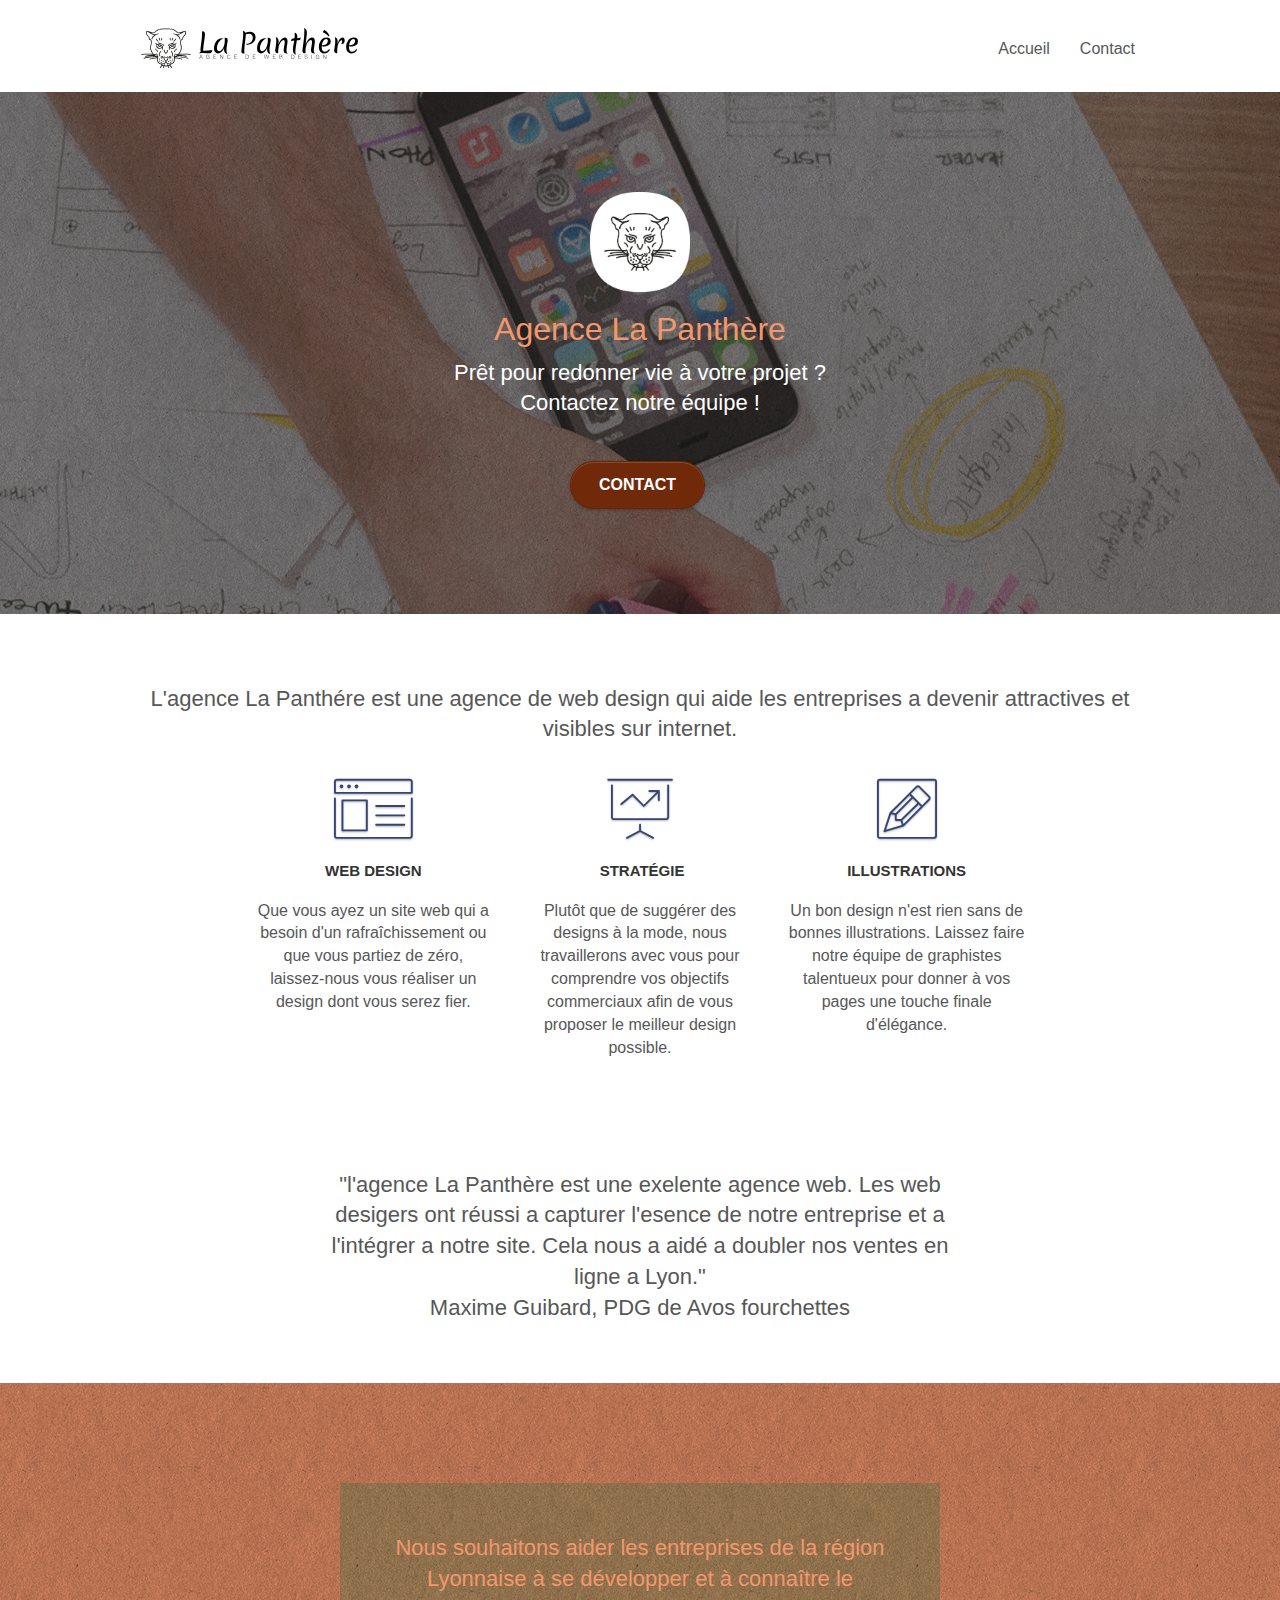
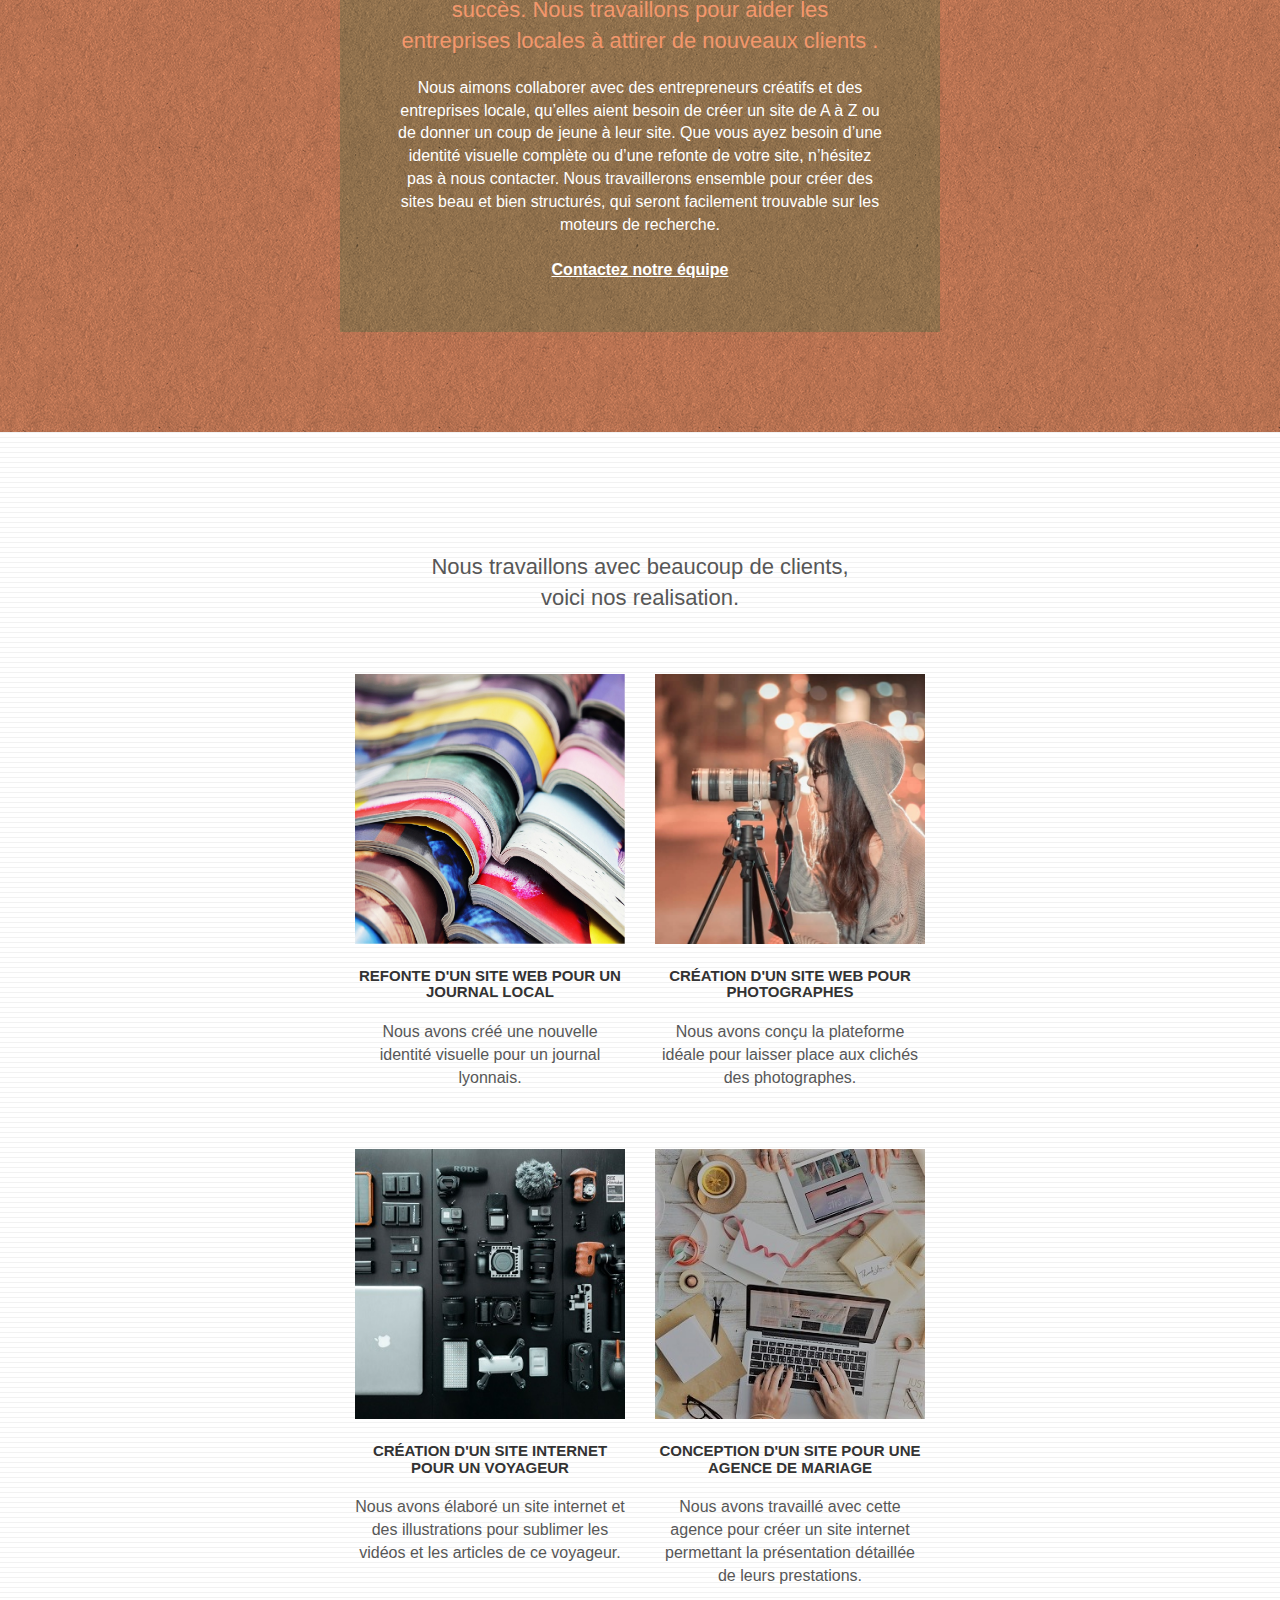
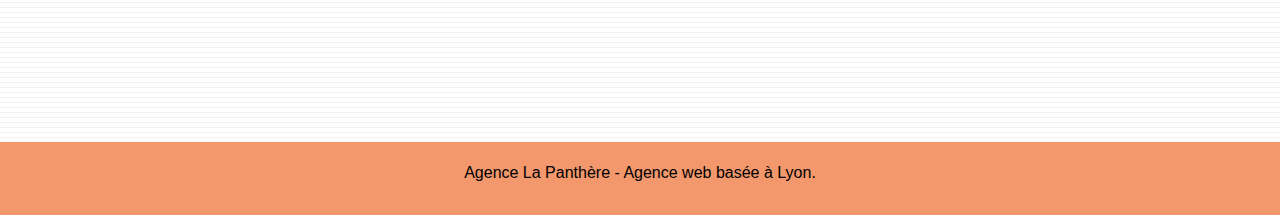
==== index.html @ 9b40a35c "correction d'erreur" ====
<!doctype html>
<html lang="fr">
<head>
    <meta charset="utf-8">

	<!--  balises meta -->

	<title>La Panthère | Agence de web design </title>
    <meta name="description" content="l'agence La Panthère est une grande agence de web design basée à Lyon.">
    <meta name="keywords" content="agence web, web design, entreprise web design, stratégie web, agence web design, agence web design lyon, entreprise web design Lyon, design logo, meilleure agence web agence a lyon, Création d'un site web">
	<meta name="robots" content="index,follow">

	<meta name="viewport" content="width=device-width, initial-scale=1.0, viewport-fit=cover">
    <link rel="shortcut icon" type="image/png" href="favicon.jpg">
    
	<link rel="stylesheet" type="text/css" href="./css/bootstrap.css">
	<link rel="stylesheet" type="text/css" href="style.css">
	<link rel="stylesheet" type="text/css" href="./css/font-awesome.css">
	<link rel="stylesheet" type="text/css" href="./css/et-line.css">
	
    
	<script src="./js/jquery-2.1.0.js"></script>
	<script src="./js/bootstrap.js"></script>
	<script src="./js/blocs.js"></script>
	<script src="./js/jquery.touchSwipe.js" defer></script>
	<script src="./js/gmaps.js"></script>

    <!-- Analytics -->

    
	
 
	<!-- Analytics END -->
    
</head>
<body>
<!-- Principal conteneur -->
<div class="page-container">

<header>
		<!-- bloc-0 -->
		<div class="bloc bgc-white l-bloc " id="bloc-0">
			<div class="container bloc-sm">
		
				<nav class="navbar row">
					<div class="navbar-header">
						
						<a class="navbar-brand" href="index.html"><img src="img/agence-la-panthere-monochrome.svg" alt="logo de l'agence" height="40" /></a>
						
						<button id="nav-toggle" type="button" class="ui-navbar-toggle navbar-toggle" data-toggle="collapse" data-target=".navbar-1">
							<span class="sr-only">Toggle navigation</span><span class="icon-bar"></span><span class="icon-bar"></span><span class="icon-bar"></span>
						</button>
					</div>
					<div class="collapse navbar-collapse navbar-1 special-dropdown-nav">
						<ul class="site-navigation nav navbar-nav">
							<li>
								<a href="index.html">Accueil</a>
							</li>
							<li>
								<a href="page2.html">Contact</a>
							</li>
						</ul>
					</div>
				</nav>
			</div>
		</div>
		<!-- bloc-0 END -->
</header>
<main>
	<!-- bloc-1-presentation -->
	<div class="bloc bgc-dark-slate-blue bg-banniere d-bloc bloc-bg-texture texture-paper b-parallax" id="bloc-1-hero">
		<div class="container bloc-lg">
			<div class="row tight-width-whitespace">
				<div class="col-sm-12">
					<img src="img/logo.png" class="center-block image-resize-mode" width="100" alt="Agence La Panthère, agence web paris, création logo paris" />
					<h1 class="text-center hero-bloc-text tc-white ">
						Agence La Panthère
					</h1>
					<h2 class="mg-md text-center white ">
						Prêt pour redonner vie à votre projet ?<br>Contactez notre équipe !
					</h2>
					<div class="text-center">
						<a href="page2.html" class="btn btn-lg btn-clean btn-rd cta-hero btn-atomic-tangerine" id="cta-hero">Contact</a>
					</div>
				</div>
			</div>
		</div>
	</div>
	<!-- bloc-1-presentation END -->
	
	
	<!-- bloc-2-services -->
	<div class="bloc bgc-white l-bloc" id="bloc-2-services">
		<div class="container bloc-md">
			<div class="row">
				<div class="col-sm-12 text-center">
					<h2>L'agence La Panthére est une agence de web design qui aide les entreprises a devenir attractives et visibles sur internet.</h2>
				</div>
			</div>
			<div class="row voffset-lg med-width-whitespace">
				<div class="col-sm-4">
					<div class="text-center">
						<span class="et-icon-browser sm-shadow icon-dark-slate-blue icons icon-lg"></span>
					</div>
					<h3 class="mg-md text-center">
						Web design
					</h3>
					<p class="text-center ">
						Que vous ayez un site web qui a besoin d'un rafraîchissement ou que vous partiez de zéro, laissez-nous vous réaliser un design dont vous serez fier.
					</p>
				</div>
				<div class="col-sm-4">
					<div class="text-center">
						<span class="et-icon-presentation sm-shadow icon-dark-slate-blue icons icon-lg"></span>
					</div>
					<h3 class="mg-md text-center">
						&nbsp;Stratégie
					</h3>
					<p class="text-center ">
						Plutôt que de suggérer des designs à la mode, nous travaillerons avec vous pour comprendre vos objectifs commerciaux afin de vous proposer le meilleur design possible.<br>
					</p>
				</div>
				<div class="col-sm-4">
					<div class="text-center">
						<span class="et-icon-edit sm-shadow icon-dark-slate-blue icons icon-lg"></span>
					</div>
					<h3 class="mg-md text-center">
						Illustrations
					</h3>
					<p class="text-center ">
						Un bon design n'est rien sans de bonnes illustrations. Laissez faire notre équipe de graphistes talentueux pour donner à vos pages une touche finale d'élégance.
					</p>
				</div>
			</div>
			<div class="row voffset-lg voffset">
				<div class="col-xs-12 col-md-8 col-md-offset-2 text-center">
					<h2>"l'agence La Panthère est une exelente agence web. Les web desigers ont réussi a capturer l'esence de notre entreprise et a l'intégrer a notre site. Cela nous a aidé a doubler nos ventes en ligne a Lyon."</br> Maxime Guibard, PDG de Avos fourchettes</h2>
	
				</div>
			</div>
		</div>
	</div>
	<!-- bloc-2-services END -->
	
	<!-- bloc-3-what-i-do -->
	<div class="bloc tc-white bgc-atomic-tangerine bg-presentation d-bloc bloc-bg-texture texture-paper b-parallax" id="bloc-3-what-i-do">
		<div class="container bloc-lg">
			<div class="row tight-width-whitespace black-background">
				<div class="col-sm-12">
					<h2 class="mg-md text-center tc-white">
						Nous souhaitons aider les entreprises de la région Lyonnaise à se développer et à connaître le succès. Nous travaillons pour aider les entreprises locales à attirer de nouveaux clients .<br>
					</h2>
					<p class="text-center white">
						Nous aimons collaborer avec des entrepreneurs créatifs et des entreprises locale, qu’elles aient besoin de créer un site de A à Z ou de donner un coup de jeune à leur site. Que vous ayez besoin d’une identité visuelle complète ou d’une refonte de votre site, n’hésitez pas à nous contacter. Nous travaillerons ensemble pour créer des sites beau et bien structurés, qui seront facilement trouvable sur les moteurs de recherche. <br><br><a class="ltc-white bold-link" href="page2.html">Contactez notre équipe</a><br>
					</p>
				</div>
			</div>
		</div>
	</div>
	<!-- bloc-3-what-i-do END -->
	
	<!-- bloc-4-portfolio -->
	<div class="bloc bgc-white bg-lines-h2-bg bg-repeat l-bloc" id="bloc-4-portfolio">
		<div class="container bloc-lg">
			<div class="row">
				<div class="col-sm-12 text-center">
					<h2>Nous travaillons avec beaucoup de clients,</br>voici nos realisation.</h2>
				</div>
			</div>
			<div class="row tight-width-whitespace portfolio-row">
				<div class="col-sm-6">
					<a href="#" data-lightbox="img/1.jpg" data-gallery-id="gallery-1" data-caption="Refonte d'un site web pour un journal local" data-frame="snapshot-lb">
						<img src="img/1.jpg" alt="des livres ou des magasines poser les uns sur les autres" class="img-responsive portfolio-thumb" /></a>
					<h3 class="mg-md text-center">
						Refonte d'un site web pour un journal local
					</h3>
					<p class="text-center">
						Nous avons créé une nouvelle identité visuelle pour un journal lyonnais.
					</p>
				</div>
				<div class="col-sm-6">
					<a href="#" data-lightbox="img/2.jpg" data-gallery-id="gallery-1" data-caption="Création d'un site web pour photographes" data-frame="snapshot-lb">
						<img src="img/2.jpg" class="img-responsive portfolio-thumb" alt="une photographe regarde dans son appareil photo" /></a>
					<h3 class="mg-md text-center">
						Création d'un site web pour photographes
					</h3>
					<p class="text-center">
						Nous avons conçu la plateforme idéale pour laisser place aux clichés des photographes.
					</p>
				</div>
			</div>
			<div class="row tight-width-whitespace portfolio-row">
				<div class="col-sm-6">
					<a href="#" data-lightbox="img/3.bmp" data-gallery-id="gallery-1" data-caption="Création d'un site internet pour un voyageur" data-frame="snapshot-lb">
						<img src="img/3.bmp" class="img-responsive portfolio-thumb" alt="du matériel professionnel bien disposer, un mac, un appareil photo, un micro, une baterie, ect..."/></a>
					<h3 class="mg-md text-center">
						Création d'un site internet pour un voyageur
					</h3>
					<p class="text-center">
						Nous avons élaboré un site internet et des illustrations pour sublimer les vidéos et les articles de ce voyageur.
					</p>
				</div>
				<div class="col-sm-6">
					<a href="#" data-lightbox="img/4.bmp" data-gallery-id="gallery-1" data-caption="Conception d'un site pour une agence de mariage" data-frame="snapshot-lb">
						<img src="img/4.bmp" class="img-responsive portfolio-thumb" alt="un bureau en desordre avec un mac ouvert" /></a>
					<h3 class="mg-md text-center">
						Conception d'un site pour une agence de mariage
					</h3>
					<p class="text-center">
						Nous avons travaillé avec cette agence pour créer un site internet permettant la présentation détaillée de leurs prestations.
					</p>
				</div>
			</div>
		</div>
	</div>
	<!-- bloc-4-portfolio END -->
</main>
<footer>
		<!-- Footer - bloc-8 -->
		<div class="bloc bgc-atomic-tangerine d-bloc" id="bloc-8">
			<div class="container bloc-sm">
				<div class="row">
					<div class="col-sm-12">
						<p class="text-center black">
							Agence La Panthère - Agence web basée à Lyon.<br>
						</p>						
					</div>
				</div>
			</div>
		</div>
		<!-- Footer - bloc-8 END -->
</footer>

</div>
<!-- Principal conteneur END -->
</body>
</html>
---- style.css ----
*{
    box-sizing: border-box;

}

body {
    margin: 0;
    padding: 0;
    background: #FFF;
    overflow-x: hidden;
    -webkit-font-smoothing: antialiased;
    -moz-osx-font-smoothing: grayscale;
}

img.img-responsive.portfolio-thumb {
    width: 100%;
}

a,
button {
    transition: all .3s ease-in-out;
    outline: none!important;
}

a:hover {
    text-decoration: none;
    cursor: pointer;
}

.black{
    color: #000000!important;
}

#page-loading-blocs-notifaction {
    position: fixed;
    top: 0;
    bottom: 0;
    width: 100%;
    z-index: 100000;
    background: #FFFFFF url("img/pageload-spinner.gif") no-repeat center center;
}

.bloc {
    width: 100%;
    clear: both;
    background: 50% 50% no-repeat;
    padding: 0 50px;
    -webkit-background-size: cover;
    -moz-background-size: cover;
    -o-background-size: cover;
    background-size: cover;
    position: relative;
}

.bloc .container {
    padding-left: 0;
    padding-right: 0;
}

.bloc-lg {
    padding: 100px 50px;
}

.bloc-md {
    padding: 50px;
}

.bloc-sm {
    padding: 20px 50px;
}

.bg-center,
.bg-l-edge,
.bg-r-edge,
.bg-t-edge,
.bg-b-edge,
.bg-tl-edge,
.bg-bl-edge,
.bg-tr-edge,
.bg-br-edge,
.bg-repeat {
    -webkit-background-size: auto!important;
    -moz-background-size: auto!important;
    -o-background-size: auto!important;
    background-size: auto!important;
}

.bg-repeat {
    background: repeat;
}

.bg-t-edge {
    background: top no-repeat;
}

.bloc-bg-texture::before {
    content: "";
    background-size: 2px 2px;
    position: absolute;
    top: 0;
    bottom: 0;
    left: 0;
    right: 0;
}

.texture-paper::before {
    background: url("img/texture-paper.png");
    background-size: 280px 280px;
}

.b-parallax {
    background-attachment: fixed;
}

.d-bloc {
    color: rgba(255, 255, 255, .7);
}

.d-bloc button:hover {
    color: rgba(255, 255, 255, .9);
}

.d-bloc .icon-round,
.d-bloc .icon-square,
.d-bloc .icon-rounded,
.d-bloc .icon-semi-rounded-a,
.d-bloc .icon-semi-rounded-b {
    border-color: rgba(255, 255, 255, .9);
}

.d-bloc .divider-h span {
    border-color: rgba(255, 255, 255, .2);
}

.d-bloc .a-btn,
.d-bloc .navbar a,
.d-bloc .navbar-brand,
.d-bloc a .icon-sm,
.d-bloc a .icon-md,
.d-bloc a .icon-lg,
.d-bloc a .icon-xl,
.d-bloc h1 a,
.d-bloc h2 a,
.d-bloc h3 a,
.d-bloc h4 a,
.d-bloc h5 a,
.d-bloc h6 a,
.d-bloc p a {
    color: rgba(255, 255, 255, .6);
}

.d-bloc .a-btn:hover,
.d-bloc .navbar a:hover,
.d-bloc .navbar-brand:hover,
.d-bloc a:hover .icon-sm,
.d-bloc a:hover .icon-md,
.d-bloc a:hover .icon-lg,
.d-bloc a:hover .icon-xl,
.d-bloc h1 a:hover,
.d-bloc h2 a:hover,
.d-bloc h3 a:hover,
.d-bloc h4 a:hover,
.d-bloc h5 a:hover,
.d-bloc h6 a:hover,
.d-bloc p a:hover {
    color: rgba(255, 255, 255, 1);
}

.d-bloc .navbar-toggle .icon-bar {
    background: rgba(255, 255, 255, 1);
}

.d-bloc .btn-wire,
.d-bloc .btn-wire:hover {
    color: rgba(255, 255, 255, 1);
    border-color: rgba(255, 255, 255, 1);
}

.d-bloc .panel {
    color: rgba(0, 0, 0, .5);
}

.d-bloc .panel button:hover {
    color: rgba(0, 0, 0, .7);
}

.d-bloc .panel icon {
    border-color: rgba(0, 0, 0, .7);
}

.d-bloc .panel .divider-h span {
    border-color: rgba(0, 0, 0, .1);
}

.d-bloc .panel .a-btn {
    color: rgba(0, 0, 0, .6);
}

.d-bloc .panel .a-btn:hover {
    color: rgba(0, 0, 0, 1);
}

.d-bloc .panel .btn-wire,
.d-bloc .panel .btn-wire:hover {
    color: rgba(0, 0, 0, .7);
    border-color: rgba(0, 0, 0, .3);
}

.d-bloc .panel,
.l-bloc {
    color: rgba(0, 0, 0, .5);
}

.d-bloc .panel button:hover,
.l-bloc button:hover {
    color: rgba(0, 0, 0, .7);
}

.l-bloc .icon-round,
.l-bloc .icon-square,
.l-bloc .icon-rounded,
.l-bloc .icon-semi-rounded-a,
.l-bloc .icon-semi-rounded-b {
    border-color: rgba(0, 0, 0, .7);
}

.d-bloc .panel .divider-h span,
.l-bloc .divider-h span {
    border-color: rgba(0, 0, 0, .1);
}

.d-bloc .panel .a-btn,
.l-bloc .a-btn,
.l-bloc .navbar a,
.l-bloc .navbar-brand,
.l-bloc a .icon-sm,
.l-bloc a .icon-md,
.l-bloc a .icon-lg,
.l-bloc a .icon-xl,
.l-bloc h1 a,
.l-bloc h2 a,
.l-bloc h3 a,
.l-bloc h4 a,
.l-bloc h5 a,
.l-bloc h6 a,
.l-bloc p a {
    color: rgba(0, 0, 0, .6);
}

.d-bloc .panel .a-btn:hover,
.l-bloc .a-btn:hover,
.l-bloc .navbar a:hover,
.l-bloc .navbar-brand:hover,
.l-bloc a:hover .icon-sm,
.l-bloc a:hover .icon-md,
.l-bloc a:hover .icon-lg,
.l-bloc a:hover .icon-xl,
.l-bloc h1 a:hover,
.l-bloc h2 a:hover,
.l-bloc h3 a:hover,
.l-bloc h4 a:hover,
.l-bloc h5 a:hover,
.l-bloc h6 a:hover,
.l-bloc p a:hover {
    color: rgba(0, 0, 0, 1);
}

.l-bloc .navbar-toggle .icon-bar {
    color: rgba(0, 0, 0, .6);
}

.d-bloc .panel .btn-wire,
.d-bloc .panel .btn-wire:hover,
.l-bloc .btn-wire,
.l-bloc .btn-wire:hover {
    color: rgba(0, 0, 0, .7);
    border-color: rgba(0, 0, 0, .3);
}

.voffset {
    margin-top: 30px;
}

.voffset-lg {
    margin-top: 80px;
}

.row-no-gutters {
    margin-right: 0;
    margin-left: 0;
}

.row.row-no-gutters > [class^="col-"],
.row.row-no-gutters > [class*=" col-"] {
    padding-right: 0;
    padding-left: 0;
}

#bloc-1-hero h1 {
    font-size: 32px;
}

.navbar {
    margin-bottom: 0;
    z-index: 1;
}

.navbar-brand {
    height: auto;
    padding: 3px 15px;
    font-size: 25px;
    font-weight: normal;
    font-weight: 600;
    line-height: 44px;
}

.navbar-brand img {
    max-height: 200px;
    margin: 0 5px 0 0;
    display: inline;
}

.navbar-brand img[src$=svg] {
    min-width: 100px;
}

.nav-center .navbar-brand img {
    margin: 0;
}

.navbar .nav {
    padding-top: 2px;
    margin-right: -16px;
    float: right;
    z-index: 1;
}

.nav > li {
    float: left;
    margin-top: 4px;
    font-size: 16px;
}

.navbar-nav .open .dropdown-menu > li > a {
    text-align: inherit;
}

.nav > li a:hover,
.nav > li a:focus {
    background: transparent;
}

.navbar-toggle {
    margin: 10px 10px 0 0;
    border: 0px;
}

.navbar-toggle:hover {
    background: transparent!important;
}

.navbar-toggle .icon-bar {
    background-color: rgba(0, 0, 0, .5);
    width: 26px;
}

.nav-invert .navbar .nav {
    float: left;
}

.nav-invert .navbar-header,
.nav-invert .navbar-brand {
    float: right;
    position: relative;
    z-index: 2;
}

@media (min-width: 768px) {
    .site-navigation {
        position: absolute;
        top: 50%;
        right: 20px;
        transform: translate(0, -50%);
        -webkit-transform: translateY(-50%);
    }
    .nav > li .dropdown-menu a,
    .nav > li .dropdown-menu a:hover {
        color: #484848;
    }
    .nav-invert .site-navigation {
        left: 0;
        right: 0;
    }
    .nav-center {
        text-align: center;
    }
    .nav-center .navbar-header {
        width: 100%;
    }
    .nav-center .navbar-header,
    .nav-center .navbar-brand,
    .nav-center .nav > li {
        float: none;
        display: inline-block;
    }
    .nav-center .site-navigation {
        position: relative;
        width: 100%;
        right: 0;
        margin-right: 0px;
        margin-top: 20px;
    }
    .nav-center.mini-nav .navbar-toggle {
        float: none;
        margin: 10px auto 0;
    }
}

.nav > li > .dropdown a {
    background: none!important;
    display: block;
    padding: 14px 15px;
}

nav .caret {
    margin: 0 5px;
}

.dropdown-menu .dropdown-menu {
    top: -8px;
    left: 100%;
}

.dropdown-menu .dropmenu-flow-right {
    top: 100%;
    left: 0;
    margin-left: -1px;
    border-top-left-radius: 0;
    border-top-right-radius: 0;
}

.dropdown-menu .dropdown span {
    border: 4px solid black;
    border-top-color: transparent;
    border-right-color: transparent;
    border-bottom-color: transparent;
    margin: 6px -5px 0 0!important;
    float: right;
}

.mg-md {
    margin-top: 10px;
    margin-bottom: 20px;
}

.mg-lg {
    margin-top: 10px;
    margin-bottom: 40px;
}

.btn {
    margin: 0 5px 5px 0;
}

.btn.pull-right {
    margin: 0 0 5px 5px;
}

.btn-d,
.btn-d:hover,
.btn-d:focus {
    color: #FFF;
    background: rgba(0, 0, 0, .3);
}

button {
    outline: none!important;
}

.btn-rd {
    border-radius: 40px;
}

.btn-clean {
    border: 1px solid rgba(0, 0, 0, .08);
    border-bottom-color: rgba(0, 0, 0, .1);
    text-shadow: 0 1px 0 rgba(0, 0, 1, .1);
    box-shadow: 0 1px 3px rgba(0, 0, 1, .25), inset 0 1px 0 0 rgba(255, 255, 255, .15);
}

.icon-md {
    font-size: 30px!important;
}

.icon-lg {
    font-size: 60px!important;
}

.sm-shadow {
    text-shadow: 0 1px 2px rgba(0, 0, 0, .3);
}

.panel-sq,
.panel-sq .panel-heading,
.panel-sq .panel-footer {
    border-radius: 0;
}

.panel-rd {
    border-radius: 30px;
}

.panel-rd .panel-heading {
    border-radius: 29px 29px 0 0;
}

.panel-rd .panel-footer {
    border-radius: 0 0 29px 29px;
}

.form-control {
    border-color: rgba(0, 0, 0, .1);
    box-shadow: none;
}

.scrollToTop {
    width: 40px;
    height: 40px;
    position: fixed;
    bottom: 20px;
    right: 20px;
    opacity: 0;
    z-index: 500;
    transition: all .3s ease-in-out;
}

.scrollToTop span {
    margin-top: 6px;
}

.showScrollTop {
    font-size: 14px;
    opacity: 1;
}

a[data-lightbox] {
    position: relative;
    display: block;
    text-align: center;
}

a[data-lightbox]:hover::before {
    content: "+";
    font-family: "HelveticaNeue-Light", "Helvetica Neue Light", "Helvetica Neue", Helvetica, Arial;
    font-size: 32px;
    width: 50px;
    height: 50px;
    margin-left: -25px;
    border-radius: 50%;
    background: rgba(0, 0, 0, .6);
    color: #FFF;
    font-weight: 100;
    z-index: 1;
    position: absolute;
    top: 50%;
    transform: translateY(-50%);
    -webkit-transform: translateY(-50%);
}

a[data-lightbox]:hover img {
    opacity: 0.6;
    -webkit-animation-fill-mode: none;
    animation-fill-mode: none;
}

#lightbox-modal {
    display: flex;
    align-items: center;
}

#lightbox-modal .modal-dialog {
    width: 90%;
    max-width: 900px;
    margin: 0 auto 0;
}

#lightbox-modal .modal-dialog img {
    max-height: 90vh;
    margin: 0 auto;
}

.lightbox-caption {
    padding: 20px;
    color: #FFF;
    background: rgba(0, 0, 0, .5);
    position: absolute;
    left: 15px;
    right: 15px;
    bottom: 5px;
}

.close-lightbox {
    color: #FFF;
    font-size: 30px;
    position: absolute;
    top: 20px;
    right: 20px;
    z-index: 20;
    background: rgba(0, 0, 0, .5);
    border: none;
    line-height: 30px;
    padding: 0 9px 5px;
    opacity: 0.3;
}

.close-lightbox:hover,
.next-lightbox:hover,
.prev-lightbox:hover {
    opacity: 1.0;
    color: #FFF;
}

.next-lightbox,
.prev-lightbox {
    font-size: 20px;
    color: rgba(255, 255, 255, .9);
    background: rgba(0, 0, 0, .5);
    transition: all .2s ease-in-out;
    position: absolute;
    top: 45%;
    z-index: 1;
    opacity: 0.4;
}

.next-lightbox {
    padding: 6px 8px 1px 13px;
    right: 25px;
}

.prev-lightbox {
    padding: 6px 13px 1px 10px;
    left: 25px;
}

.snapshot-lb .modal-body {
    padding-bottom: 45px;
}

.snapshot-lb .lightbox-caption {
    padding: 0;
    color: rgba(0, 0, 0, .5);
    background: none;
}

h1,
h2,
h3,
h4,
h5,
h6,
p,
label,
.btn,
a {
    font-family: "helvetica";
    font-weight: 400;
    color: #575757!important;
}

.container {
    max-width: 1000px;
}

.hero-bloc-text {
    font-size: 38px;
}

.hero-bloc-text-sub {
    font-size: 36px;
}

.statement-bloc-text {
    line-height: 26px;
    font-style: italic;
    font-size: 20px;
    text-align: center;
    font-weight: lighter;
    max-width: 520px;
    margin: auto auto auto auto;
}

p {
    font-size: 16px;
}

.tight-width-whitespace {
    max-width: 600px;
    margin: auto auto auto auto;
}

.h1 {
    font-size: 20px;
    font-family: "Open Sans";
}

.cta-hero {
    margin-top: 22px;
    color: #FFFFFF!important;
    text-transform: uppercase;
    padding: 12px 28px 12px 28px;
    font-size: 16px;
    font-weight: 700;
}

.social {
    max-width: 400px;
    margin: auto auto auto auto;
}

h2 {
    font-size: 22px;
    line-height: 1.4em;
}

h3 {
    font-size: 15px;
    text-transform: uppercase;
    font-weight: 700;
    color: #333333!important;
}

.med-width-whitespace {
    max-width: 800px;
    margin: auto auto auto auto;
    box-shadow: 0px 0px 0px #000000;
}

h1 {
    color: #333333!important;
}

h4 {
    color: #333333!important;
}

.icons {
    margin-bottom: 14px;
    margin-top: 24px;
}

.white {
    color: #FFFFFF!important;
}

.portfolio-thumb {
    margin-bottom: 24px;
}

.portfolio-row {
    margin-bottom: 44px;
    margin-top: 50px;
}

.avatar {
    box-shadow: 0px 4px 9px rgba(0, 0, 0, 0.3);
}

.black-background {
    background-color: rgba(165, 147, 99, 0.7);
    padding: 40px 40px 40px 40px;
}

.bold-link {
    font-weight: 900;
    text-decoration: underline!important;
}

.bgc-white {
    background-color: #FFFFFF;
}

.bgc-dark-slate-blue {
    background-color: #364577;
}

.bgc-atomic-tangerine {
    background-color: #F3976C;
}

.tc-white {
    color: #F3976C!important;
}

.btn-atomic-tangerine {
    background: #712A09;
    color: #FFFFFF!important;
}

.btn-atomic-tangerine:hover {
    background: #c27956!important;
    color: #FFFFFF!important;
}

.ltc-white {
    color: #FFFFFF!important;
}

.ltc-white:hover {
    color: #cccccc!important;
}

.ltc-atomic-tangerine {
    color: #F3976C!important;
}

.ltc-atomic-tangerine:hover {
    color: #c27956!important;
}

.icon-dark-slate-blue {
    color: #364577!important;
    border-color: #364577!important;
}

.bg-dots-bg {
    background-image: url("img/dots-bg.png");
}

.bg-lines-h2-bg {
    background-image: url("img/lines-h2-bg.png");
}

.bg-banniere {
    background-image: url("img/agence-la-panthere.jpg");
}

.bg-presentation {
    background-image: url("img/image-de-presentation.bmp");
}

@media (max-width: 1024px) {
    .bloc {
        padding-left: 20px;
        padding-right: 20px;
    }
    .bloc.full-width-bloc,
    .bloc-tile-2.full-width-bloc .container,
    .bloc-tile-3.full-width-bloc .container,
    .bloc-tile-4.full-width-bloc .container {
        padding-left: 0;
        padding-right: 0;
    }
}

@media (max-width: 992px) and (min-width: 768px) {
    .navbar .nav {
        max-width: 80%
    }
    .nav-center.navbar .nav {
        max-width: 100%
    }
}

@media only screen and (min-device-width: 768px) and (max-device-width: 1024px) and (orientation: landscape) {
    .b-parallax {
        background-attachment: scroll;
    }
}

@media only screen and (min-device-width: 1024px) and (max-device-width: 1366px) and (-webkit-min-device-pixel-ratio: 1.5) {
    .b-parallax {
        background-attachment: scroll;
    }
}

@media (max-width: 991px) {
    .container {
        width: 100%;
    }
    .b-parallax {
        background-attachment: scroll;
    }
    .page-container,
    #hero-bloc {
        overflow-x: hidden;
        position: relative;
    }
    .bloc {
        padding-left: constant(safe-area-inset-left);
        padding-right: constant(safe-area-inset-right);
    }
    .bloc-group,
    .bloc-group .bloc {
        display: block;
        width: 100%;
    }
    .bloc-fill-screen .fill-bloc-top-edge,
    .bloc-fill-screen .fill-bloc-bottom-edge {
        padding: 0 20px;
        padding-left: constant(safe-area-inset-left);
        padding-right: constant(safe-area-inset-right);
    }
}

@media (max-width: 767px) {
    .page-container {
        overflow-x: hidden;
        position: relative;
    }
    h1,
    h2,
    h3,
    h4,
    h5,
    h6,
    p,
    #disqus_thread {
        padding-left: 10px!important;
        padding-right: 10px!important;
    }
    .b-parallax {
        background-attachment: scroll;
    }
    .navbar .nav {
        padding-top: 0;
        border-top: 1px solid rgba(0, 0, 0, .2);
        float: none!important;
    }
    .navbar.row {
        margin-left: 0;
        margin-right: 0;
    }
    .site-navigation {
        position: inherit;
        transform: none;
        -webkit-transform: none;
        -ms-transform: none;
    }
    .nav > li {
        margin-top: 0;
        border-bottom: 1px solid rgba(0, 0, 0, .1);
        background: rgba(0, 0, 0, .05);
        text-align: left;
        padding-left: 15px;
        width: 100%;
    }
    .nav > li:hover {
        background: rgba(0, 0, 0, .08);
    }
    .dropdown .dropdown a .caret {
        float: none;
        margin: 5px 0 0 10px!important;
        border: 4px solid black;
        border-bottom-color: transparent;
        border-right-color: transparent;
        border-left-color: transparent;
    }
    #hero-bloc .navbar .nav {
        background: rgba(0, 0, 0, .8);
    }
    #hero-bloc .navbar .nav a {
        color: rgba(255, 255, 255, .6);
    }
    .hero {
        padding: 50px 0;
    }
    .hero-nav {
        left: -1px;
        right: -1px;
    }
    .navbar-collapse {
        padding: 0;
        overflow-x: hidden;
        -webkit-box-shadow: none;
        box-shadow: none;
    }
    .navbar-brand img {
        max-height: 40px;
        width: auto;
    }
    .nav-invert .navbar-header {
        float: none;
        width: 100%;
    }
    .nav-invert .navbar-toggle {
        float: left;
        margin-left: 10px;
    }
    .bloc {
        padding-left: 0;
        padding-right: 0;
    }
    .bloc-xxl,
    .bloc-xl,
    .bloc-lg {
        padding: 40px 0;
    }
    .bloc-sm,
    .bloc-md {
        padding-left: 0;
        padding-right: 0;
    }
    .bloc-tile-2 .container,
    .bloc-tile-3 .container,
    .bloc-tile-4 .container,
    .bloc-fill-screen .fill-bloc-top-edge,
    .bloc-fill-screen .fill-bloc-bottom-edge {
        padding-left: 0;
        padding-right: 0;
    }
    .a-block {
        padding: 0 10px;
    }
    .btn-dwn {
        display: none;
    }
    .voffset {
        margin-top: 5px;
    }
    .voffset-md {
        margin-top: 20px;
    }
    .voffset-lg {
        margin-top: 30px;
    }
    form {
        padding: 5px;
    }
    .close-lightbox {
        display: inline-block;
    }
    .blocsapp-device-iphone5 {
        background-size: 216px 425px;
        padding-top: 60px;
        width: 216px;
        height: 425px;
    }
    .blocsapp-device-iphone5 img {
        width: 180px;
        height: 320px;
    }
}

@media (max-width: 400px) {
    .bloc {
        padding-left: 0;
        padding-right: 0;
    }
}

@media (max-width: 767px) {
    .bloc-mob-center-text {
        text-align: center;
    }
}
---- css/et-line.css ----
@font-face {
    font-family: et-line;
    src: url(../fonts/et-line.eot);
    src: url(../fonts/et-line.eot?#iefix) format('embedded-opentype'), url(../fonts/et-line.woff) format('woff'), url(../fonts/et-line.ttf) format('truetype'), url(../fonts/et-line.svg#et-line) format('svg');
    font-weight: 400;
    font-style: normal
}

.et-icon-adjustments,
.et-icon-alarmclock,
.et-icon-anchor,
.et-icon-aperture,
.et-icon-attachment,
.et-icon-bargraph,
.et-icon-basket,
.et-icon-beaker,
.et-icon-bike,
.et-icon-book-open,
.et-icon-briefcase,
.et-icon-browser,
.et-icon-calendar,
.et-icon-camera,
.et-icon-caution,
.et-icon-chat,
.et-icon-circle-compass,
.et-icon-clipboard,
.et-icon-clock,
.et-icon-cloud,
.et-icon-compass,
.et-icon-desktop,
.et-icon-dial,
.et-icon-document,
.et-icon-documents,
.et-icon-download,
.et-icon-dribbble,
.et-icon-edit,
.et-icon-envelope,
.et-icon-expand,
.et-icon-facebook,
.et-icon-flag,
.et-icon-focus,
.et-icon-gears,
.et-icon-genius,
.et-icon-gift,
.et-icon-global,
.et-icon-globe,
.et-icon-googleplus,
.et-icon-grid,
.et-icon-happy,
.et-icon-hazardous,
.et-icon-heart,
.et-icon-hotairballoon,
.et-icon-hourglass,
.et-icon-key,
.et-icon-laptop,
.et-icon-layers,
.et-icon-lifesaver,
.et-icon-lightbulb,
.et-icon-linegraph,
.et-icon-linkedin,
.et-icon-lock,
.et-icon-magnifying-glass,
.et-icon-map,
.et-icon-map-pin,
.et-icon-megaphone,
.et-icon-mic,
.et-icon-mobile,
.et-icon-newspaper,
.et-icon-notebook,
.et-icon-paintbrush,
.et-icon-paperclip,
.et-icon-pencil,
.et-icon-phone,
.et-icon-picture,
.et-icon-pictures,
.et-icon-piechart,
.et-icon-presentation,
.et-icon-pricetags,
.et-icon-printer,
.et-icon-profile-female,
.et-icon-profile-male,
.et-icon-puzzle,
.et-icon-quote,
.et-icon-recycle,
.et-icon-refresh,
.et-icon-ribbon,
.et-icon-rss,
.et-icon-sad,
.et-icon-scissors,
.et-icon-scope,
.et-icon-search,
.et-icon-shield,
.et-icon-speedometer,
.et-icon-strategy,
.et-icon-streetsign,
.et-icon-tablet,
.et-icon-target,
.et-icon-telescope,
.et-icon-toolbox,
.et-icon-tools,
.et-icon-tools-2,
.et-icon-trophy,
.et-icon-tumblr,
.et-icon-twitter,
.et-icon-upload,
.et-icon-video,
.et-icon-wallet,
.et-icon-wine {
    font-family: et-line;
    speak: none;
    font-style: normal;
    font-weight: 400;
    font-variant: normal;
    text-transform: none;
    line-height: 1;
    -webkit-font-smoothing: antialiased;
    -moz-osx-font-smoothing: grayscale;
    display: inline-block
}

.et-icon-mobile:before {
    content: "\e000"
}

.et-icon-laptop:before {
    content: "\e001"
}

.et-icon-desktop:before {
    content: "\e002"
}

.et-icon-tablet:before {
    content: "\e003"
}

.et-icon-phone:before {
    content: "\e004"
}

.et-icon-document:before {
    content: "\e005"
}

.et-icon-documents:before {
    content: "\e006"
}

.et-icon-search:before {
    content: "\e007"
}

.et-icon-clipboard:before {
    content: "\e008"
}

.et-icon-newspaper:before {
    content: "\e009"
}

.et-icon-notebook:before {
    content: "\e00a"
}

.et-icon-book-open:before {
    content: "\e00b"
}

.et-icon-browser:before {
    content: "\e00c"
}

.et-icon-calendar:before {
    content: "\e00d"
}

.et-icon-presentation:before {
    content: "\e00e"
}

.et-icon-picture:before {
    content: "\e00f"
}

.et-icon-pictures:before {
    content: "\e010"
}

.et-icon-video:before {
    content: "\e011"
}

.et-icon-camera:before {
    content: "\e012"
}

.et-icon-printer:before {
    content: "\e013"
}

.et-icon-toolbox:before {
    content: "\e014"
}

.et-icon-briefcase:before {
    content: "\e015"
}

.et-icon-wallet:before {
    content: "\e016"
}

.et-icon-gift:before {
    content: "\e017"
}

.et-icon-bargraph:before {
    content: "\e018"
}

.et-icon-grid:before {
    content: "\e019"
}

.et-icon-expand:before {
    content: "\e01a"
}

.et-icon-focus:before {
    content: "\e01b"
}

.et-icon-edit:before {
    content: "\e01c"
}

.et-icon-adjustments:before {
    content: "\e01d"
}

.et-icon-ribbon:before {
    content: "\e01e"
}

.et-icon-hourglass:before {
    content: "\e01f"
}

.et-icon-lock:before {
    content: "\e020"
}

.et-icon-megaphone:before {
    content: "\e021"
}

.et-icon-shield:before {
    content: "\e022"
}

.et-icon-trophy:before {
    content: "\e023"
}

.et-icon-flag:before {
    content: "\e024"
}

.et-icon-map:before {
    content: "\e025"
}

.et-icon-puzzle:before {
    content: "\e026"
}

.et-icon-basket:before {
    content: "\e027"
}

.et-icon-envelope:before {
    content: "\e028"
}

.et-icon-streetsign:before {
    content: "\e029"
}

.et-icon-telescope:before {
    content: "\e02a"
}

.et-icon-gears:before {
    content: "\e02b"
}

.et-icon-key:before {
    content: "\e02c"
}

.et-icon-paperclip:before {
    content: "\e02d"
}

.et-icon-attachment:before {
    content: "\e02e"
}

.et-icon-pricetags:before {
    content: "\e02f"
}

.et-icon-lightbulb:before {
    content: "\e030"
}

.et-icon-layers:before {
    content: "\e031"
}

.et-icon-pencil:before {
    content: "\e032"
}

.et-icon-tools:before {
    content: "\e033"
}

.et-icon-tools-2:before {
    content: "\e034"
}

.et-icon-scissors:before {
    content: "\e035"
}

.et-icon-paintbrush:before {
    content: "\e036"
}

.et-icon-magnifying-glass:before {
    content: "\e037"
}

.et-icon-circle-compass:before {
    content: "\e038"
}

.et-icon-linegraph:before {
    content: "\e039"
}

.et-icon-mic:before {
    content: "\e03a"
}

.et-icon-strategy:before {
    content: "\e03b"
}

.et-icon-beaker:before {
    content: "\e03c"
}

.et-icon-caution:before {
    content: "\e03d"
}

.et-icon-recycle:before {
    content: "\e03e"
}

.et-icon-anchor:before {
    content: "\e03f"
}

.et-icon-profile-male:before {
    content: "\e040"
}

.et-icon-profile-female:before {
    content: "\e041"
}

.et-icon-bike:before {
    content: "\e042"
}

.et-icon-wine:before {
    content: "\e043"
}

.et-icon-hotairballoon:before {
    content: "\e044"
}

.et-icon-globe:before {
    content: "\e045"
}

.et-icon-genius:before {
    content: "\e046"
}

.et-icon-map-pin:before {
    content: "\e047"
}

.et-icon-dial:before {
    content: "\e048"
}

.et-icon-chat:before {
    content: "\e049"
}

.et-icon-heart:before {
    content: "\e04a"
}

.et-icon-cloud:before {
    content: "\e04b"
}

.et-icon-upload:before {
    content: "\e04c"
}

.et-icon-download:before {
    content: "\e04d"
}

.et-icon-target:before {
    content: "\e04e"
}

.et-icon-hazardous:before {
    content: "\e04f"
}

.et-icon-piechart:before {
    content: "\e050"
}

.et-icon-speedometer:before {
    content: "\e051"
}

.et-icon-global:before {
    content: "\e052"
}

.et-icon-compass:before {
    content: "\e053"
}

.et-icon-lifesaver:before {
    content: "\e054"
}

.et-icon-clock:before {
    content: "\e055"
}

.et-icon-aperture:before {
    content: "\e056"
}

.et-icon-quote:before {
    content: "\e057"
}

.et-icon-scope:before {
    content: "\e058"
}

.et-icon-alarmclock:before {
    content: "\e059"
}

.et-icon-refresh:before {
    content: "\e05a"
}

.et-icon-happy:before {
    content: "\e05b"
}

.et-icon-sad:before {
    content: "\e05c"
}

.et-icon-facebook:before {
    content: "\e05d"
}

.et-icon-twitter:before {
    content: "\e05e"
}

.et-icon-googleplus:before {
    content: "\e05f"
}

.et-icon-rss:before {
    content: "\e060"
}

.et-icon-tumblr:before {
    content: "\e061"
}

.et-icon-linkedin:before {
    content: "\e062"
}

.et-icon-dribbble:before {
    content: "\e063"
}
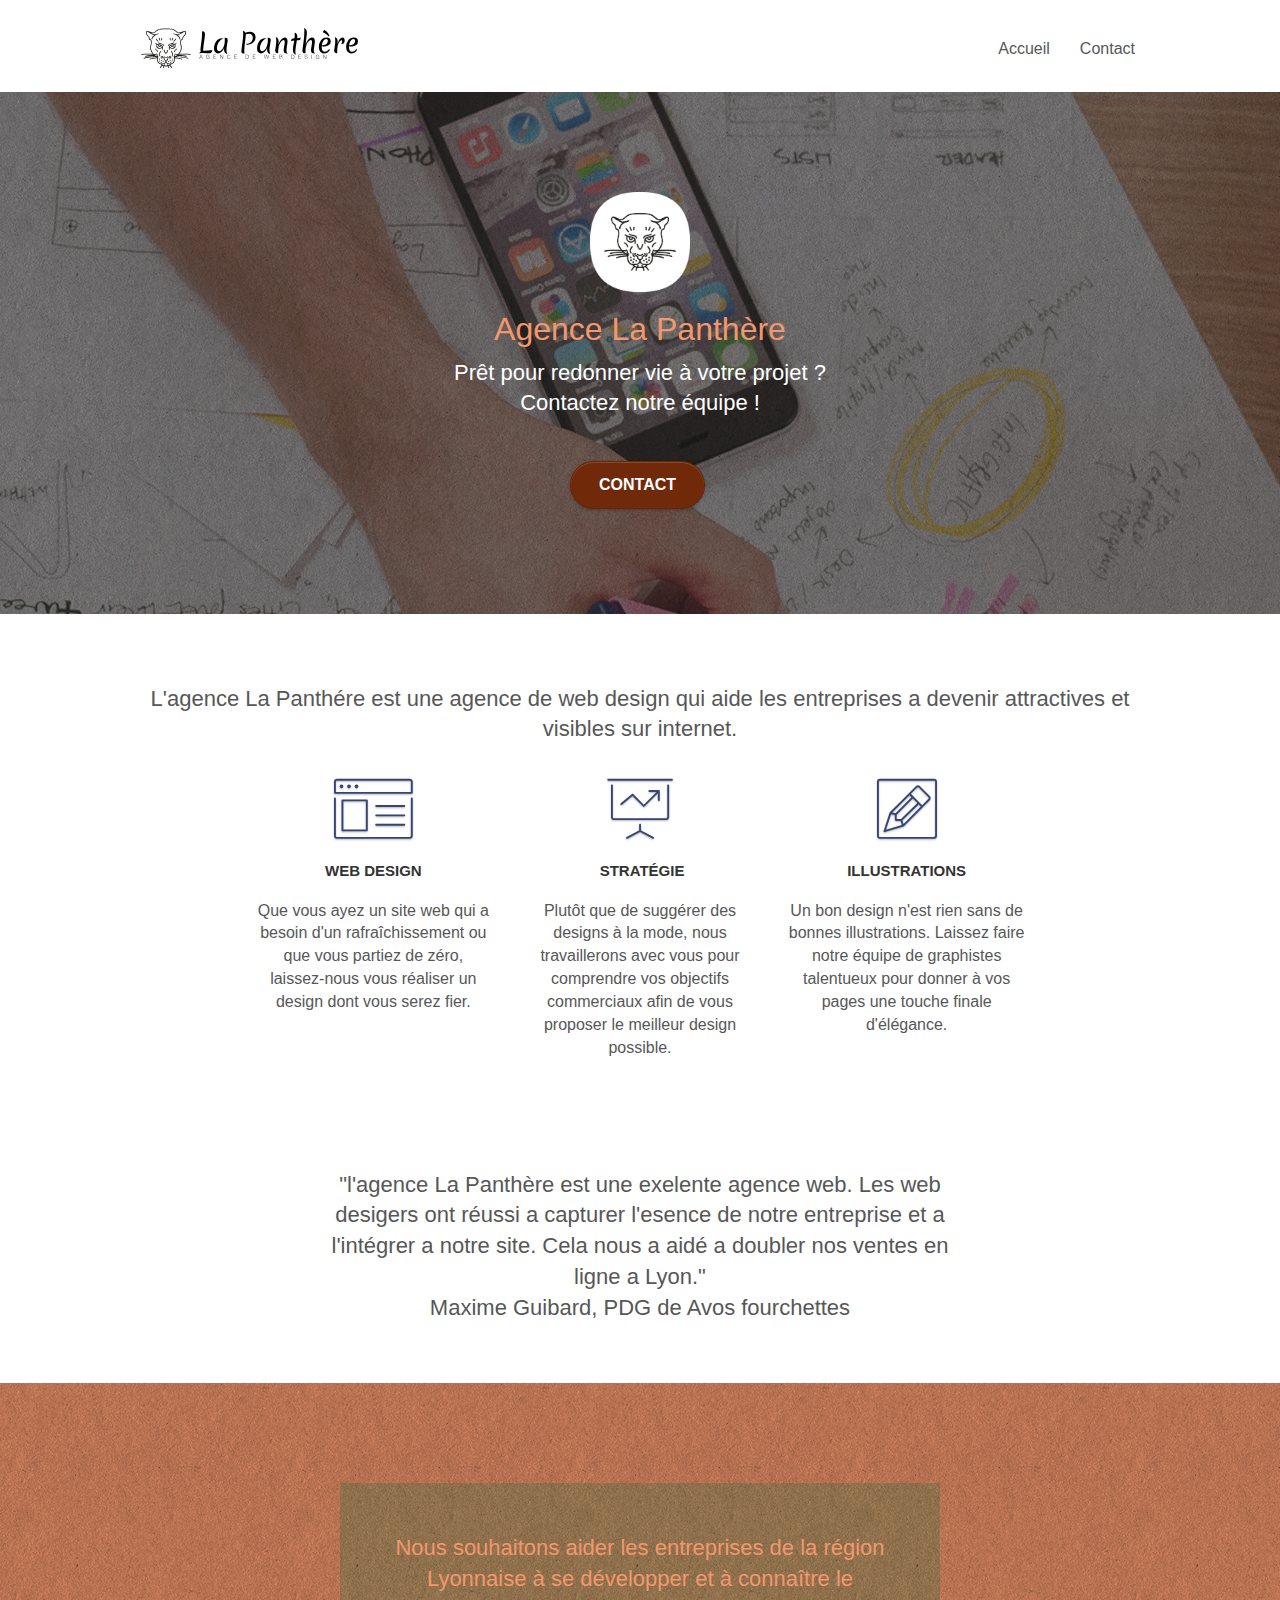
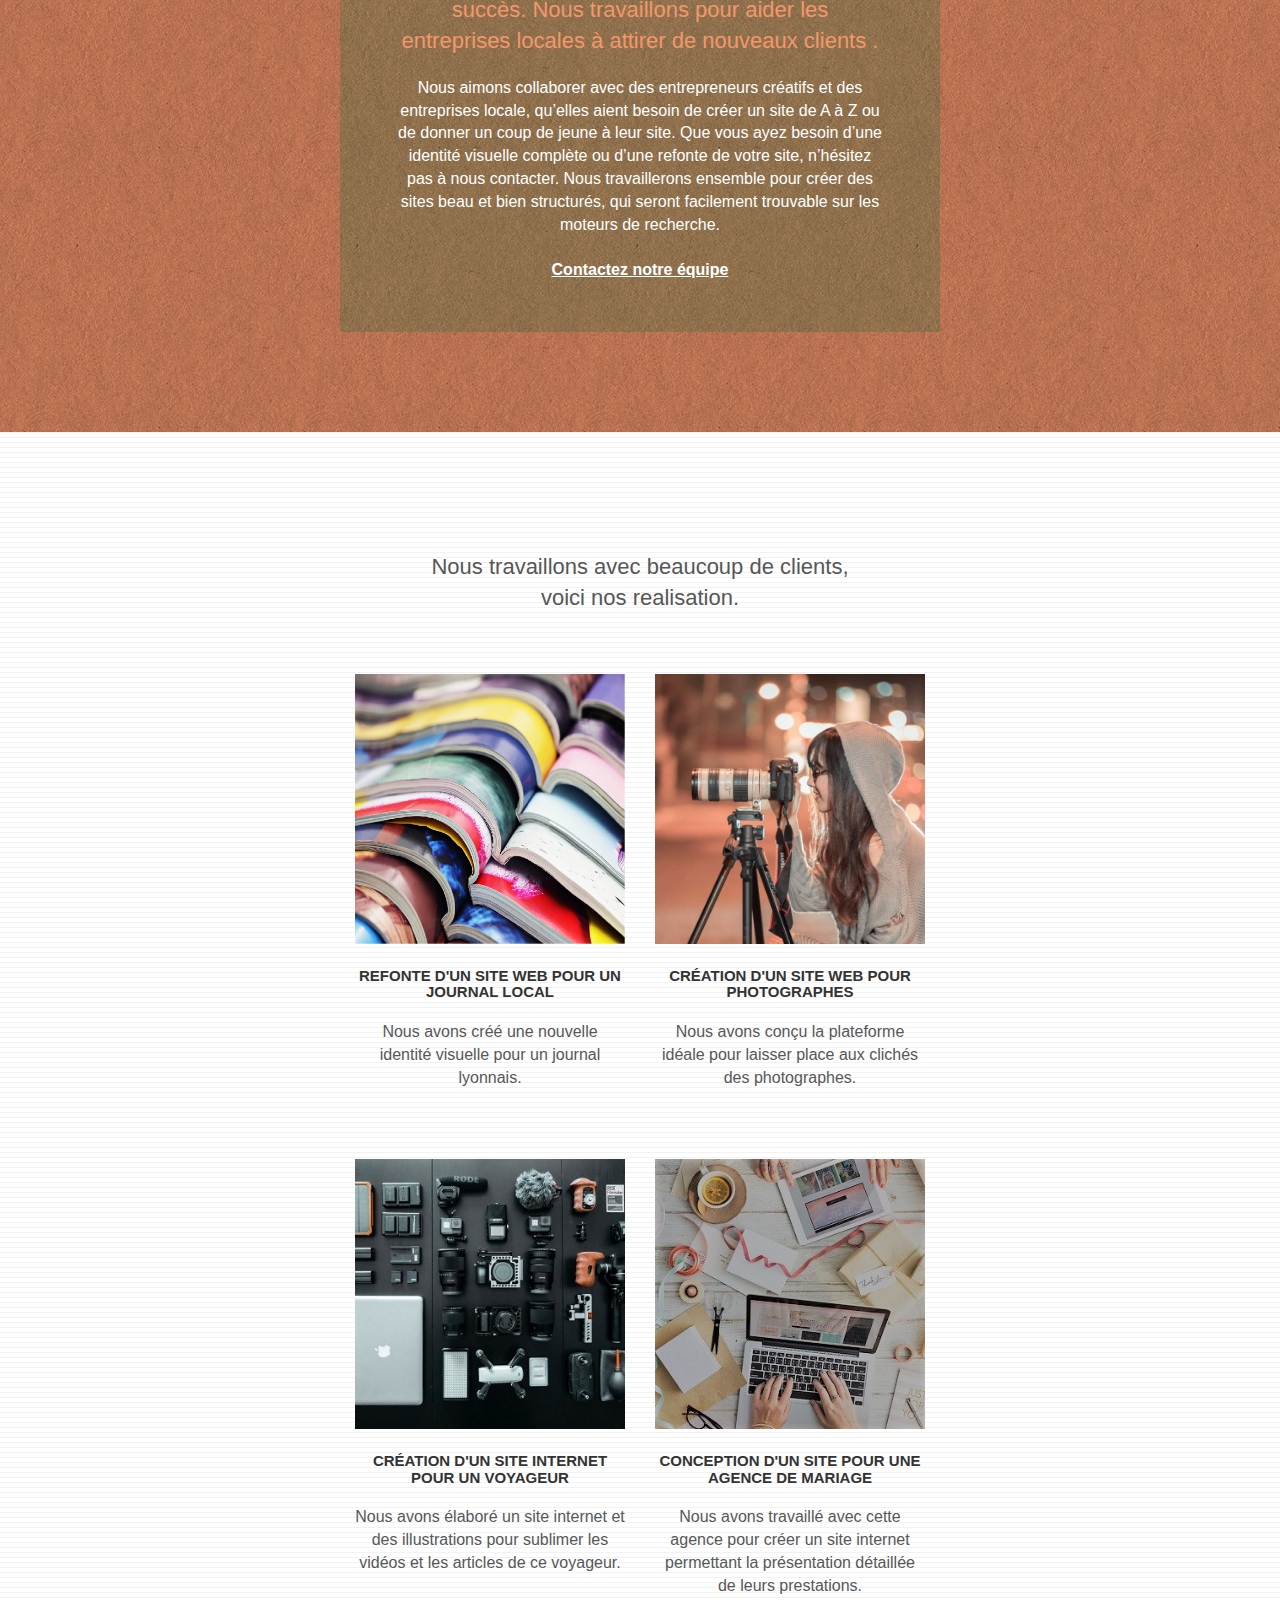
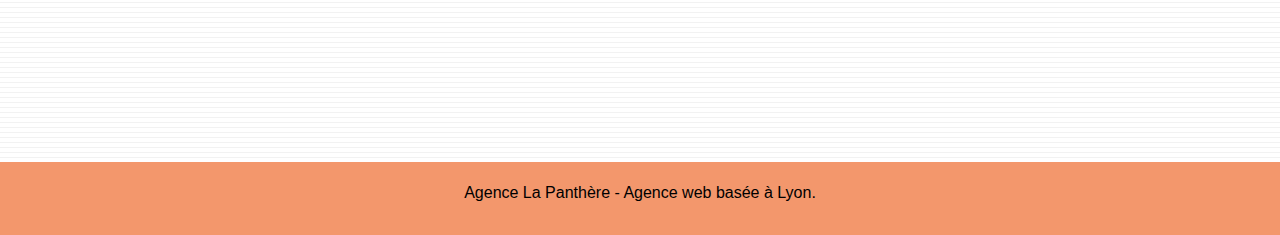
==== commit 81927034: "format d'image" ====
--- a/index.html
+++ b/index.html
@@ -7,7 +7,7 @@
 
 	<title>La Panthère | Agence de web design </title>
     <meta name="description" content="l'agence La Panthère est une grande agence de web design basée à Lyon.">
-    <meta name="keywords" content="agence web, web design, entreprise web design, stratégie web, agence web design, agence web design lyon, entreprise web design Lyon, design logo, meilleure agence web agence a lyon, Création d'un site web">
+    <meta name="keywords" content="agence La Panthère, agence web, web design, entreprise web design, stratégie web, agence web design, agence web design lyon, entreprise web design Lyon, design logo, meilleure agence web agence a lyon, Création d'un site web">
 	<meta name="robots" content="index,follow">
 
 	<meta name="viewport" content="width=device-width, initial-scale=1.0, viewport-fit=cover">
@@ -72,7 +72,7 @@
 		<div class="container bloc-lg">
 			<div class="row tight-width-whitespace">
 				<div class="col-sm-12">
-					<img src="img/logo.png" class="center-block image-resize-mode" width="100" alt="Agence La Panthère, agence web paris, création logo paris" />
+					<img src="img/logo.png" class="center-block image-resize-mode" width="100" alt="Logo de l'agence La Panthère" />
 					<h1 class="text-center hero-bloc-text tc-white ">
 						Agence La Panthère
 					</h1>
@@ -192,7 +192,7 @@
 			<div class="row tight-width-whitespace portfolio-row">
 				<div class="col-sm-6">
 					<a href="#" data-lightbox="img/3.bmp" data-gallery-id="gallery-1" data-caption="Création d'un site internet pour un voyageur" data-frame="snapshot-lb">
-						<img src="img/3.bmp" class="img-responsive portfolio-thumb" alt="du matériel professionnel bien disposer, un mac, un appareil photo, un micro, une baterie, ect..."/></a>
+						<img src="img/3.jpg" class="img-responsive portfolio-thumb" alt="du matériel professionnel bien disposer, un mac, un appareil photo, un micro, une baterie, ect..."/></a>
 					<h3 class="mg-md text-center">
 						Création d'un site internet pour un voyageur
 					</h3>
@@ -202,7 +202,7 @@
 				</div>
 				<div class="col-sm-6">
 					<a href="#" data-lightbox="img/4.bmp" data-gallery-id="gallery-1" data-caption="Conception d'un site pour une agence de mariage" data-frame="snapshot-lb">
-						<img src="img/4.bmp" class="img-responsive portfolio-thumb" alt="un bureau en desordre avec un mac ouvert" /></a>
+						<img src="img/4.jpg" class="img-responsive portfolio-thumb" alt="un bureau en desordre avec un mac ouvert" /></a>
 					<h3 class="mg-md text-center">
 						Conception d'un site pour une agence de mariage
 					</h3>
--- a/style.css
+++ b/style.css
@@ -1,8 +1,3 @@
-*{
-    box-sizing: border-box;
-
-}
-
 body {
     margin: 0;
     padding: 0;
@@ -296,6 +291,15 @@
     padding-left: 0;
 }
 
+.form{
+    display: flex;
+    flex-direction: column;
+}
+
+.col-sm-6 p{
+   margin: 20px 0; 
+}
+
 #bloc-1-hero h1 {
     font-size: 32px;
 }
@@ -373,6 +377,11 @@
     float: right;
     position: relative;
     z-index: 2;
+}
+
+.navbar .row::before{
+    display: table;
+    content: " ";
 }
 
 @media (min-width: 768px) {
@@ -835,7 +844,7 @@
 }
 
 .bg-presentation {
-    background-image: url("img/image-de-presentation.bmp");
+    background-image: url("img/image-de-presentation.jpg");
 }
 
 @media (max-width: 1024px) {
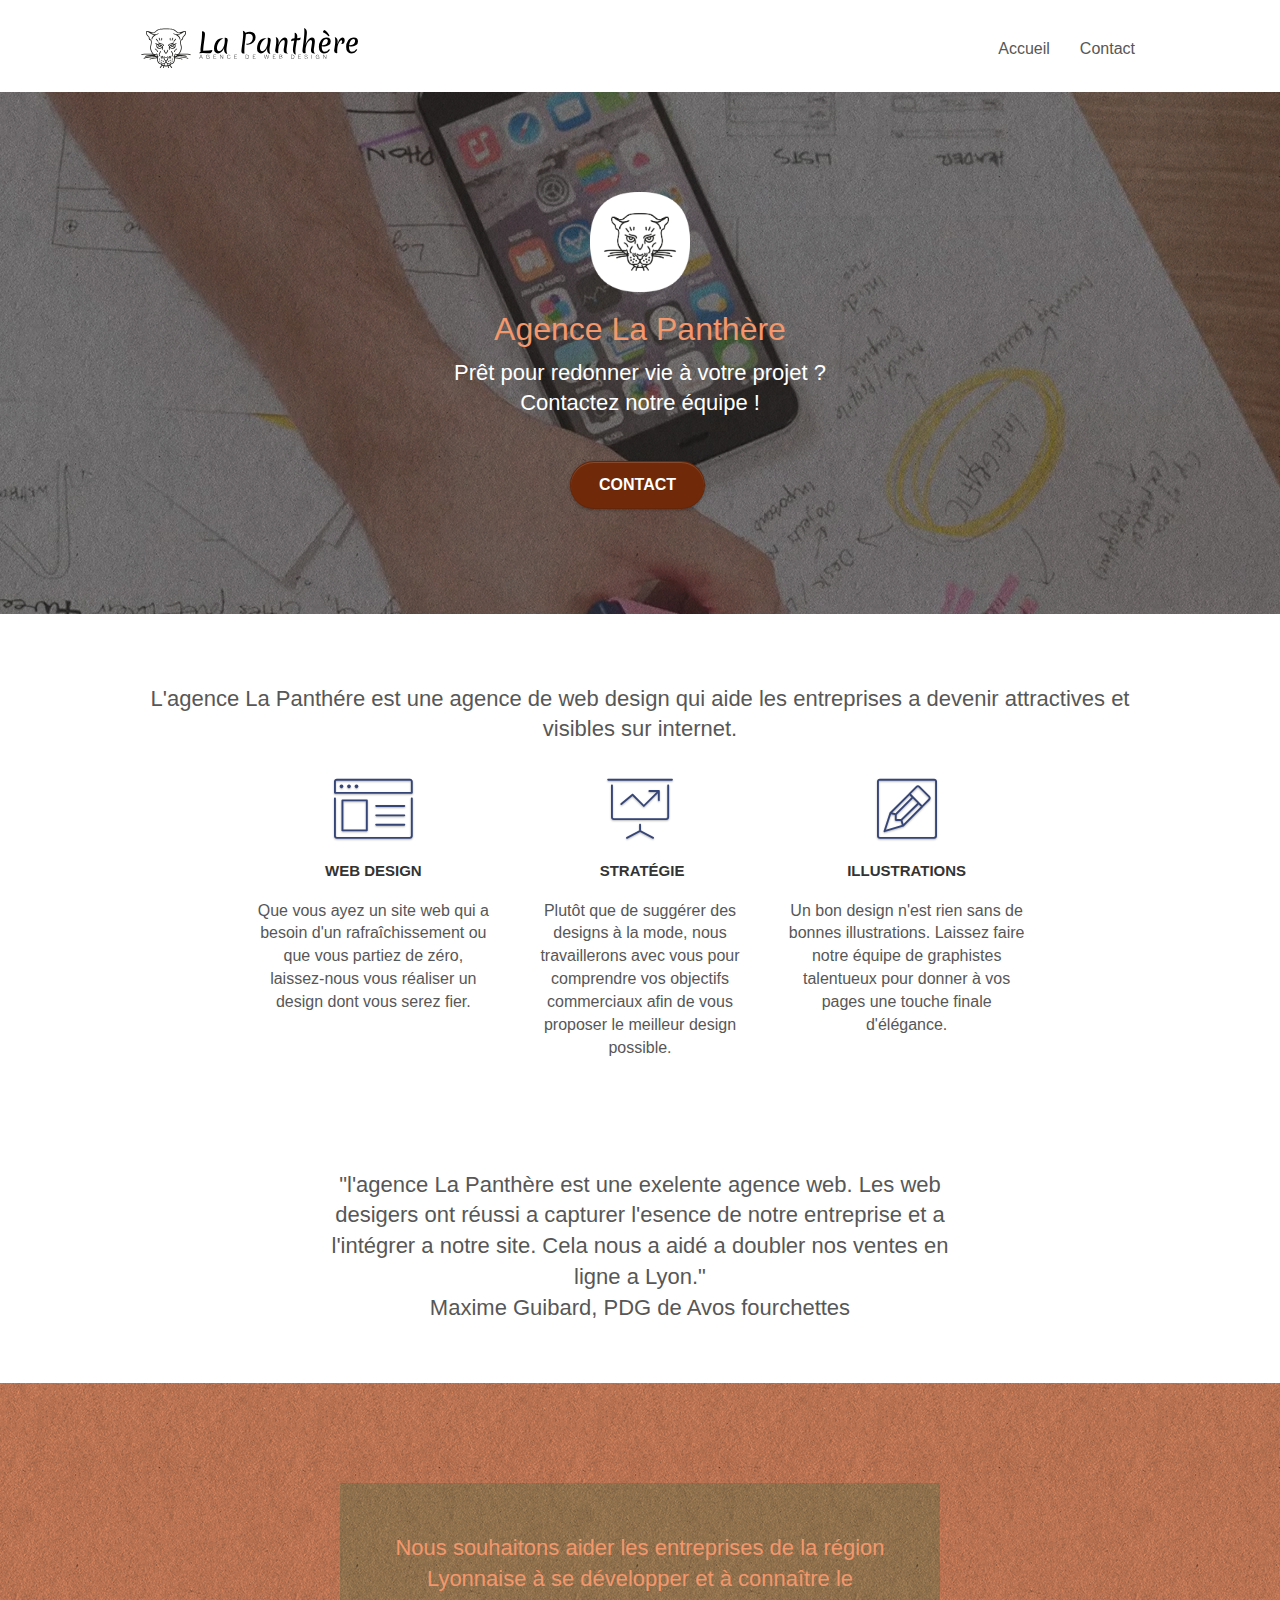
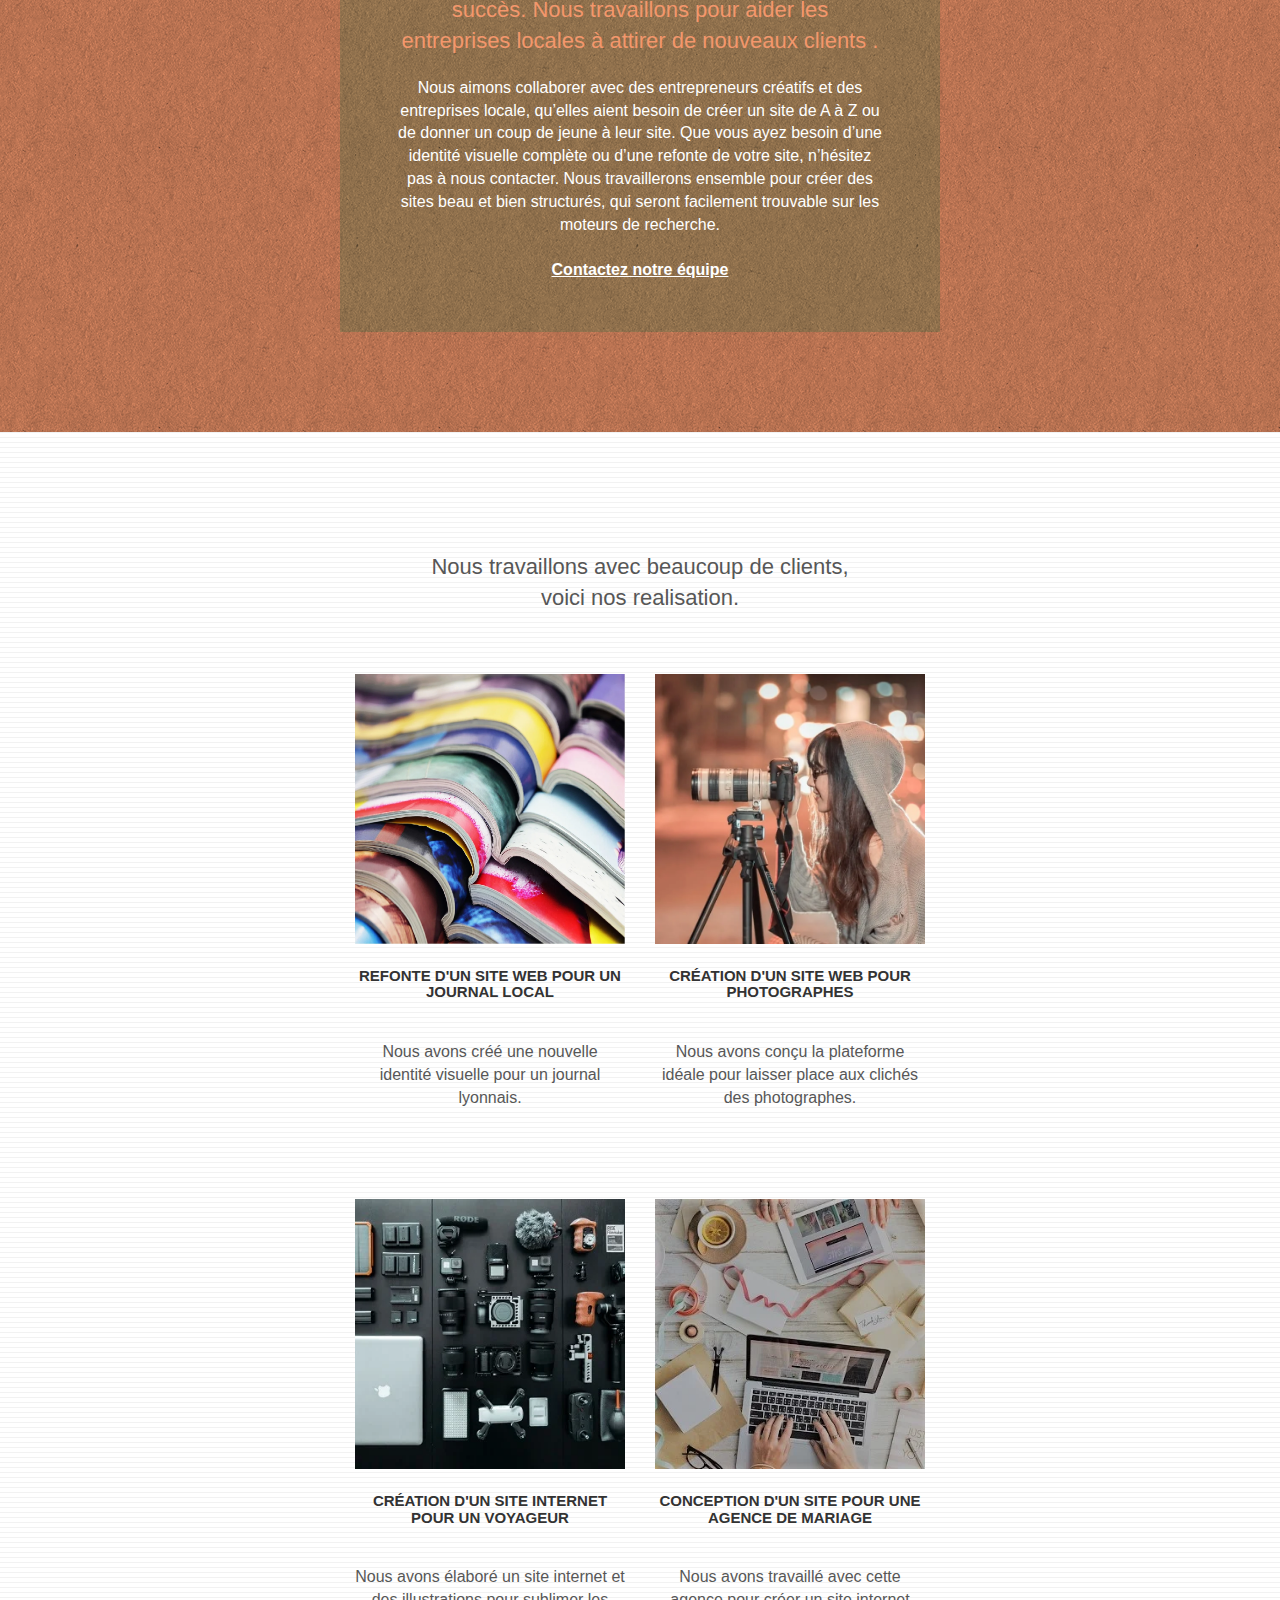
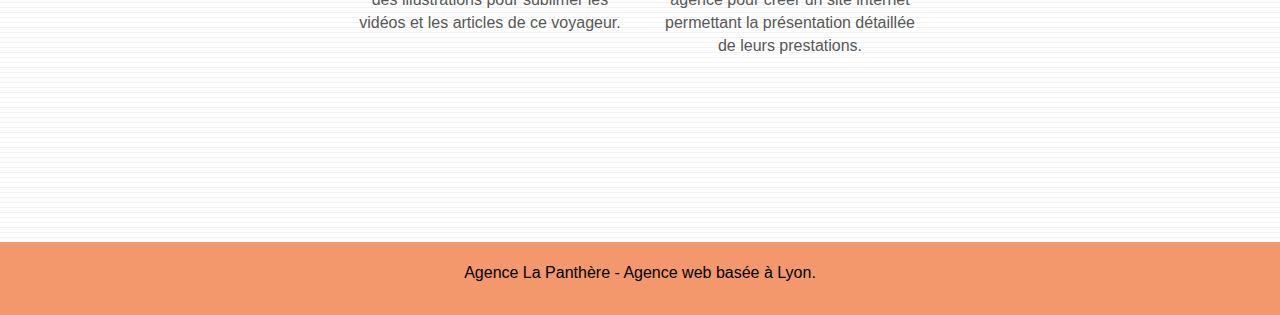
==== commit 182279c8: "fin" ====
--- a/index.html
+++ b/index.html
@@ -6,8 +6,8 @@
 	<!--  balises meta -->
 
 	<title>La Panthère | Agence de web design </title>
-    <meta name="description" content="l'agence La Panthère est une grande agence de web design basée à Lyon.">
-    <meta name="keywords" content="agence La Panthère, agence web, web design, entreprise web design, stratégie web, agence web design, agence web design lyon, entreprise web design Lyon, design logo, meilleure agence web agence a lyon, Création d'un site web">
+    <meta name="description" content="l'agence La Panthère est une grande agence de web design basée à Lyon, nous vous accompagne dans votre stratégie digitale, Création de site internet ...">
+    <meta name="keywords" content="agence La Panthère, web design lyon, entreprise web design, stratégie web, stratégie digitale, agence web design lyon, entreprise web design Lyon, design logo, meilleure agence web agence a lyon">
 	<meta name="robots" content="index,follow">
 
 	<meta name="viewport" content="width=device-width, initial-scale=1.0, viewport-fit=cover">
@@ -38,7 +38,6 @@
 <div class="page-container">
 
 <header>
-		<!-- bloc-0 -->
 		<div class="bloc bgc-white l-bloc " id="bloc-0">
 			<div class="container bloc-sm">
 		
@@ -63,16 +62,14 @@
 					</div>
 				</nav>
 			</div>
-		</div>
-		<!-- bloc-0 END -->
+		</div>		
 </header>
 <main>
-	<!-- bloc-1-presentation -->
 	<div class="bloc bgc-dark-slate-blue bg-banniere d-bloc bloc-bg-texture texture-paper b-parallax" id="bloc-1-hero">
 		<div class="container bloc-lg">
 			<div class="row tight-width-whitespace">
 				<div class="col-sm-12">
-					<img src="img/logo.png" class="center-block image-resize-mode" width="100" alt="Logo de l'agence La Panthère" />
+					<img src="img/logo.webp" class="center-block image-resize-mode" width="100" alt="Logo de l'agence La Panthère" />
 					<h1 class="text-center hero-bloc-text tc-white ">
 						Agence La Panthère
 					</h1>
@@ -86,10 +83,7 @@
 			</div>
 		</div>
 	</div>
-	<!-- bloc-1-presentation END -->
-	
-	
-	<!-- bloc-2-services -->
+	
 	<div class="bloc bgc-white l-bloc" id="bloc-2-services">
 		<div class="container bloc-md">
 			<div class="row">
@@ -140,9 +134,6 @@
 			</div>
 		</div>
 	</div>
-	<!-- bloc-2-services END -->
-	
-	<!-- bloc-3-what-i-do -->
 	<div class="bloc tc-white bgc-atomic-tangerine bg-presentation d-bloc bloc-bg-texture texture-paper b-parallax" id="bloc-3-what-i-do">
 		<div class="container bloc-lg">
 			<div class="row tight-width-whitespace black-background">
@@ -157,9 +148,6 @@
 			</div>
 		</div>
 	</div>
-	<!-- bloc-3-what-i-do END -->
-	
-	<!-- bloc-4-portfolio -->
 	<div class="bloc bgc-white bg-lines-h2-bg bg-repeat l-bloc" id="bloc-4-portfolio">
 		<div class="container bloc-lg">
 			<div class="row">
@@ -169,8 +157,8 @@
 			</div>
 			<div class="row tight-width-whitespace portfolio-row">
 				<div class="col-sm-6">
-					<a href="#" data-lightbox="img/1.jpg" data-gallery-id="gallery-1" data-caption="Refonte d'un site web pour un journal local" data-frame="snapshot-lb">
-						<img src="img/1.jpg" alt="des livres ou des magasines poser les uns sur les autres" class="img-responsive portfolio-thumb" /></a>
+					<a href="#" data-lightbox="img/1.webp" data-gallery-id="gallery-1" data-caption="Refonte d'un site web pour un journal local" data-frame="snapshot-lb">
+						<img src="img/1.webp" alt="des livres ou des magasines poser les uns sur les autres" class="img-responsive portfolio-thumb" /></a>
 					<h3 class="mg-md text-center">
 						Refonte d'un site web pour un journal local
 					</h3>
@@ -179,8 +167,8 @@
 					</p>
 				</div>
 				<div class="col-sm-6">
-					<a href="#" data-lightbox="img/2.jpg" data-gallery-id="gallery-1" data-caption="Création d'un site web pour photographes" data-frame="snapshot-lb">
-						<img src="img/2.jpg" class="img-responsive portfolio-thumb" alt="une photographe regarde dans son appareil photo" /></a>
+					<a href="#" data-lightbox="img/2.webp" data-gallery-id="gallery-1" data-caption="Création d'un site web pour photographes" data-frame="snapshot-lb">
+						<img src="img/2.webp" class="img-responsive portfolio-thumb" alt="une photographe regarde dans son appareil photo" /></a>
 					<h3 class="mg-md text-center">
 						Création d'un site web pour photographes
 					</h3>
@@ -191,8 +179,8 @@
 			</div>
 			<div class="row tight-width-whitespace portfolio-row">
 				<div class="col-sm-6">
-					<a href="#" data-lightbox="img/3.bmp" data-gallery-id="gallery-1" data-caption="Création d'un site internet pour un voyageur" data-frame="snapshot-lb">
-						<img src="img/3.jpg" class="img-responsive portfolio-thumb" alt="du matériel professionnel bien disposer, un mac, un appareil photo, un micro, une baterie, ect..."/></a>
+					<a href="#" data-lightbox="img/3.webp" data-gallery-id="gallery-1" data-caption="Création d'un site internet pour un voyageur" data-frame="snapshot-lb">
+						<img src="img/3.webp" class="img-responsive portfolio-thumb" alt="du matériel professionnel bien disposer, un mac, un appareil photo, un micro, une baterie, ect..."/></a>
 					<h3 class="mg-md text-center">
 						Création d'un site internet pour un voyageur
 					</h3>
@@ -201,8 +189,8 @@
 					</p>
 				</div>
 				<div class="col-sm-6">
-					<a href="#" data-lightbox="img/4.bmp" data-gallery-id="gallery-1" data-caption="Conception d'un site pour une agence de mariage" data-frame="snapshot-lb">
-						<img src="img/4.jpg" class="img-responsive portfolio-thumb" alt="un bureau en desordre avec un mac ouvert" /></a>
+					<a href="#" data-lightbox="img/4.webp" data-gallery-id="gallery-1" data-caption="Conception d'un site pour une agence de mariage" data-frame="snapshot-lb">
+						<img src="img/4.webp" class="img-responsive portfolio-thumb" alt="un bureau en desordre avec un mac ouvert" /></a>
 					<h3 class="mg-md text-center">
 						Conception d'un site pour une agence de mariage
 					</h3>
@@ -213,10 +201,8 @@
 			</div>
 		</div>
 	</div>
-	<!-- bloc-4-portfolio END -->
 </main>
 <footer>
-		<!-- Footer - bloc-8 -->
 		<div class="bloc bgc-atomic-tangerine d-bloc" id="bloc-8">
 			<div class="container bloc-sm">
 				<div class="row">
@@ -228,7 +214,6 @@
 				</div>
 			</div>
 		</div>
-		<!-- Footer - bloc-8 END -->
 </footer>
 
 </div>
--- a/style.css
+++ b/style.css
@@ -297,7 +297,7 @@
 }
 
 .col-sm-6 p{
-   margin: 20px 0; 
+   margin: 40px 0; 
 }
 
 #bloc-1-hero h1 {
@@ -840,11 +840,11 @@
 }
 
 .bg-banniere {
-    background-image: url("img/agence-la-panthere.jpg");
+    background-image: url("img/agence-la-panthere.webp");
 }
 
 .bg-presentation {
-    background-image: url("img/image-de-presentation.jpg");
+    background-image: url("img/image-de-presentation.webp");
 }
 
 @media (max-width: 1024px) {
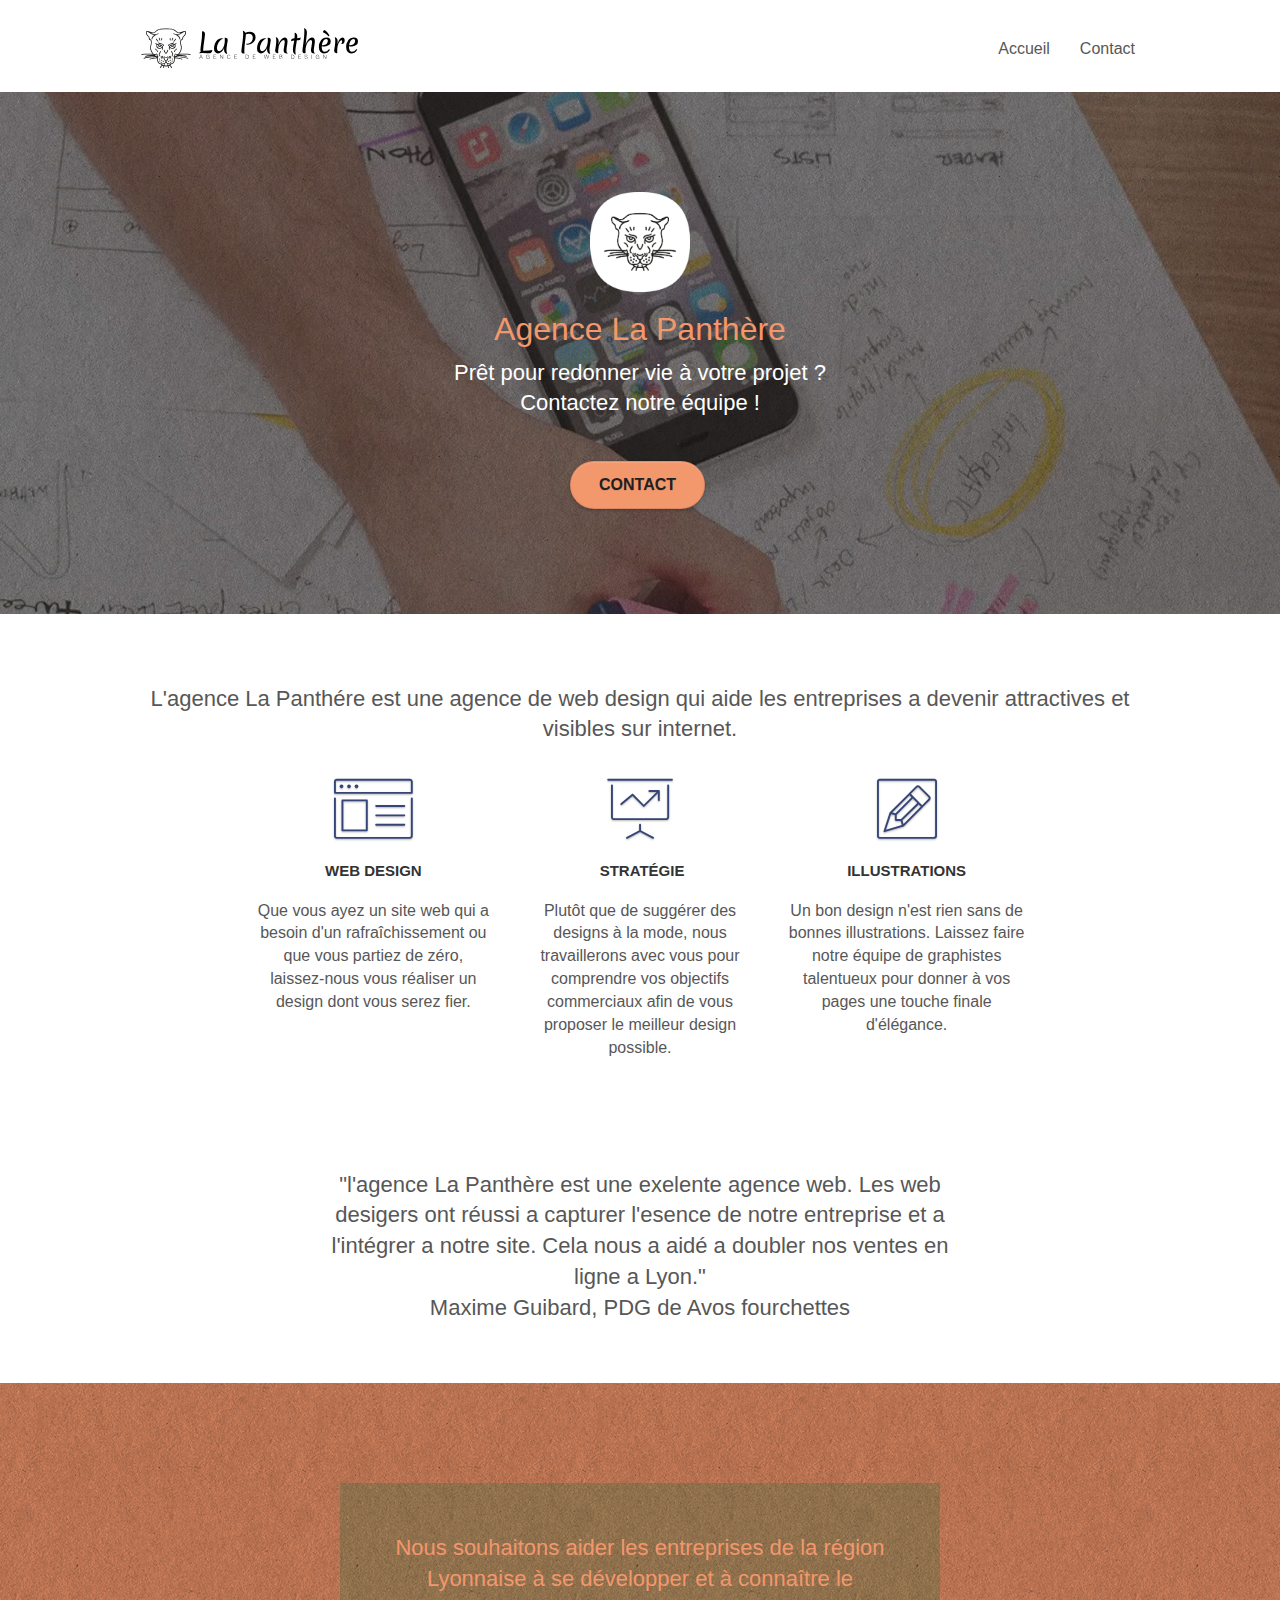
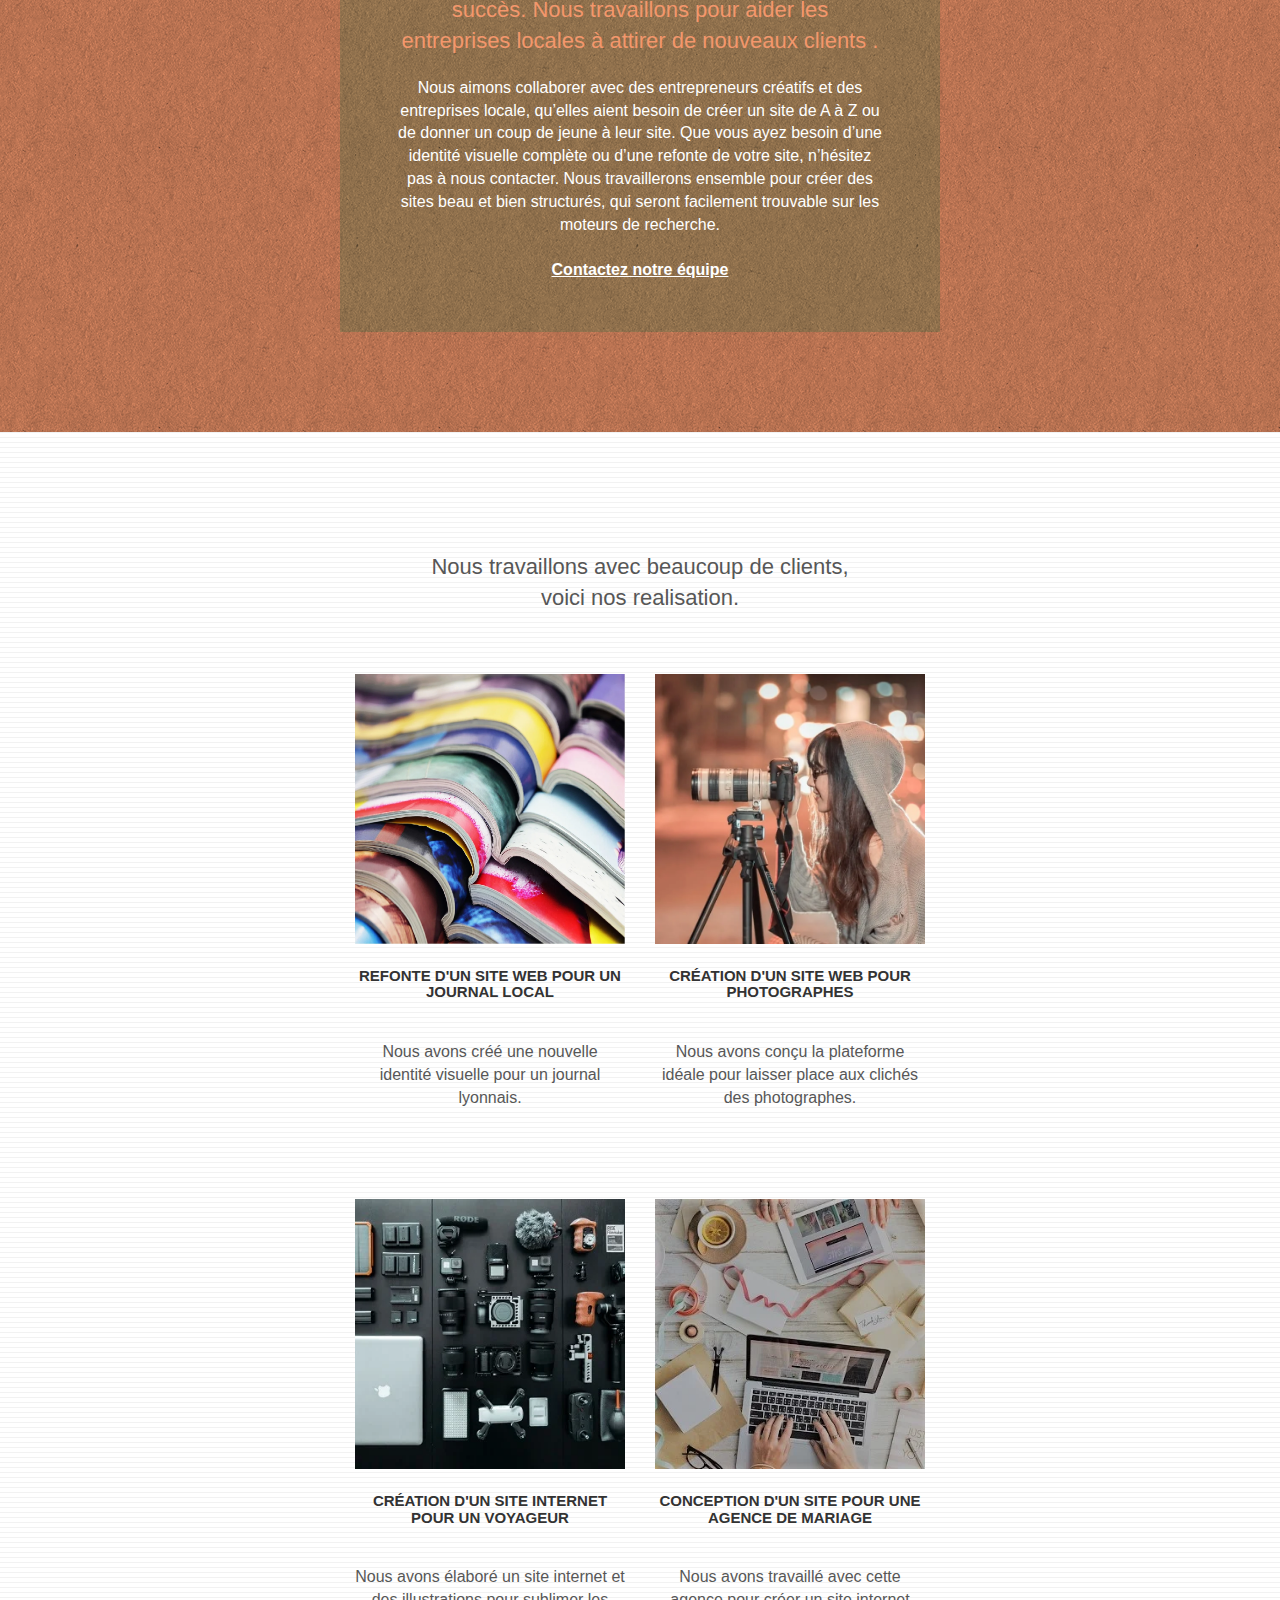
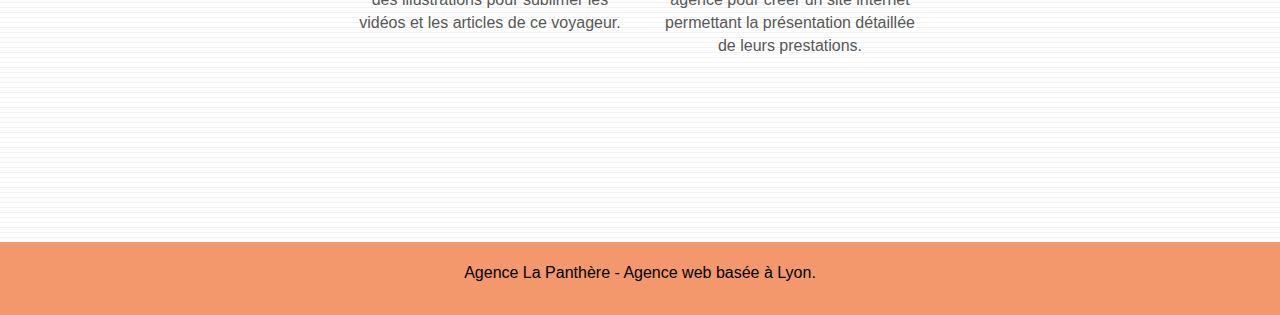
==== commit 35c30310: "Update index.html" ====
--- a/index.html
+++ b/index.html
@@ -128,7 +128,7 @@
 			</div>
 			<div class="row voffset-lg voffset">
 				<div class="col-xs-12 col-md-8 col-md-offset-2 text-center">
-					<h2>"l'agence La Panthère est une exelente agence web. Les web desigers ont réussi a capturer l'esence de notre entreprise et a l'intégrer a notre site. Cela nous a aidé a doubler nos ventes en ligne a Lyon."</br> Maxime Guibard, PDG de Avos fourchettes</h2>
+					<h2>"l'agence La Panthère est une exelente agence web. Les web desigers ont réussi a capturer l'esence de notre entreprise et a l'intégrer a notre site. Cela nous a aidé a doubler nos ventes en ligne a Lyon."<br> Maxime Guibard, PDG de Avos fourchettes</h2>
 	
 				</div>
 			</div>
@@ -152,7 +152,7 @@
 		<div class="container bloc-lg">
 			<div class="row">
 				<div class="col-sm-12 text-center">
-					<h2>Nous travaillons avec beaucoup de clients,</br>voici nos realisation.</h2>
+					<h2>Nous travaillons avec beaucoup de clients,<br>voici nos realisation.</h2>
 				</div>
 			</div>
 			<div class="row tight-width-whitespace portfolio-row">
--- a/style.css
+++ b/style.css
@@ -801,8 +801,8 @@
 }
 
 .btn-atomic-tangerine {
-    background: #712A09;
-    color: #FFFFFF!important;
+    background: #F3976C;
+    color: #212121!important;
 }
 
 .btn-atomic-tangerine:hover {
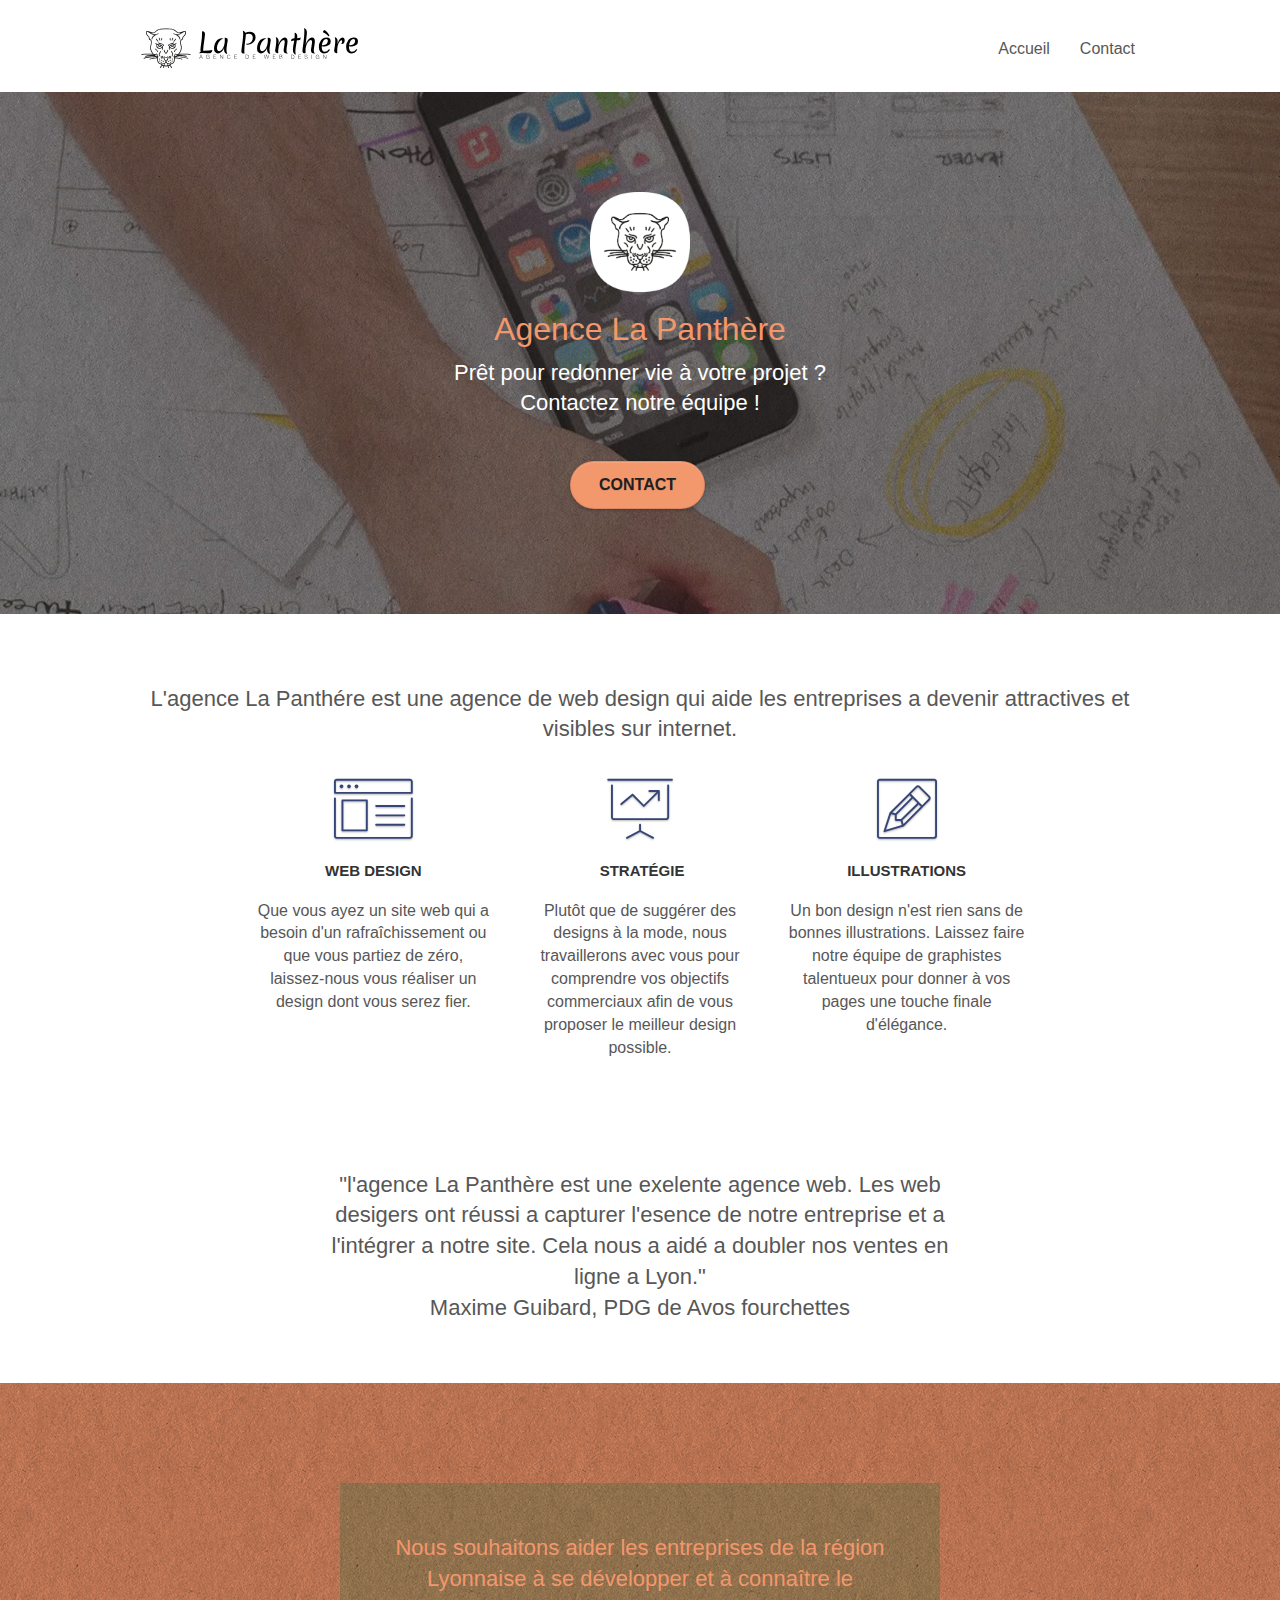
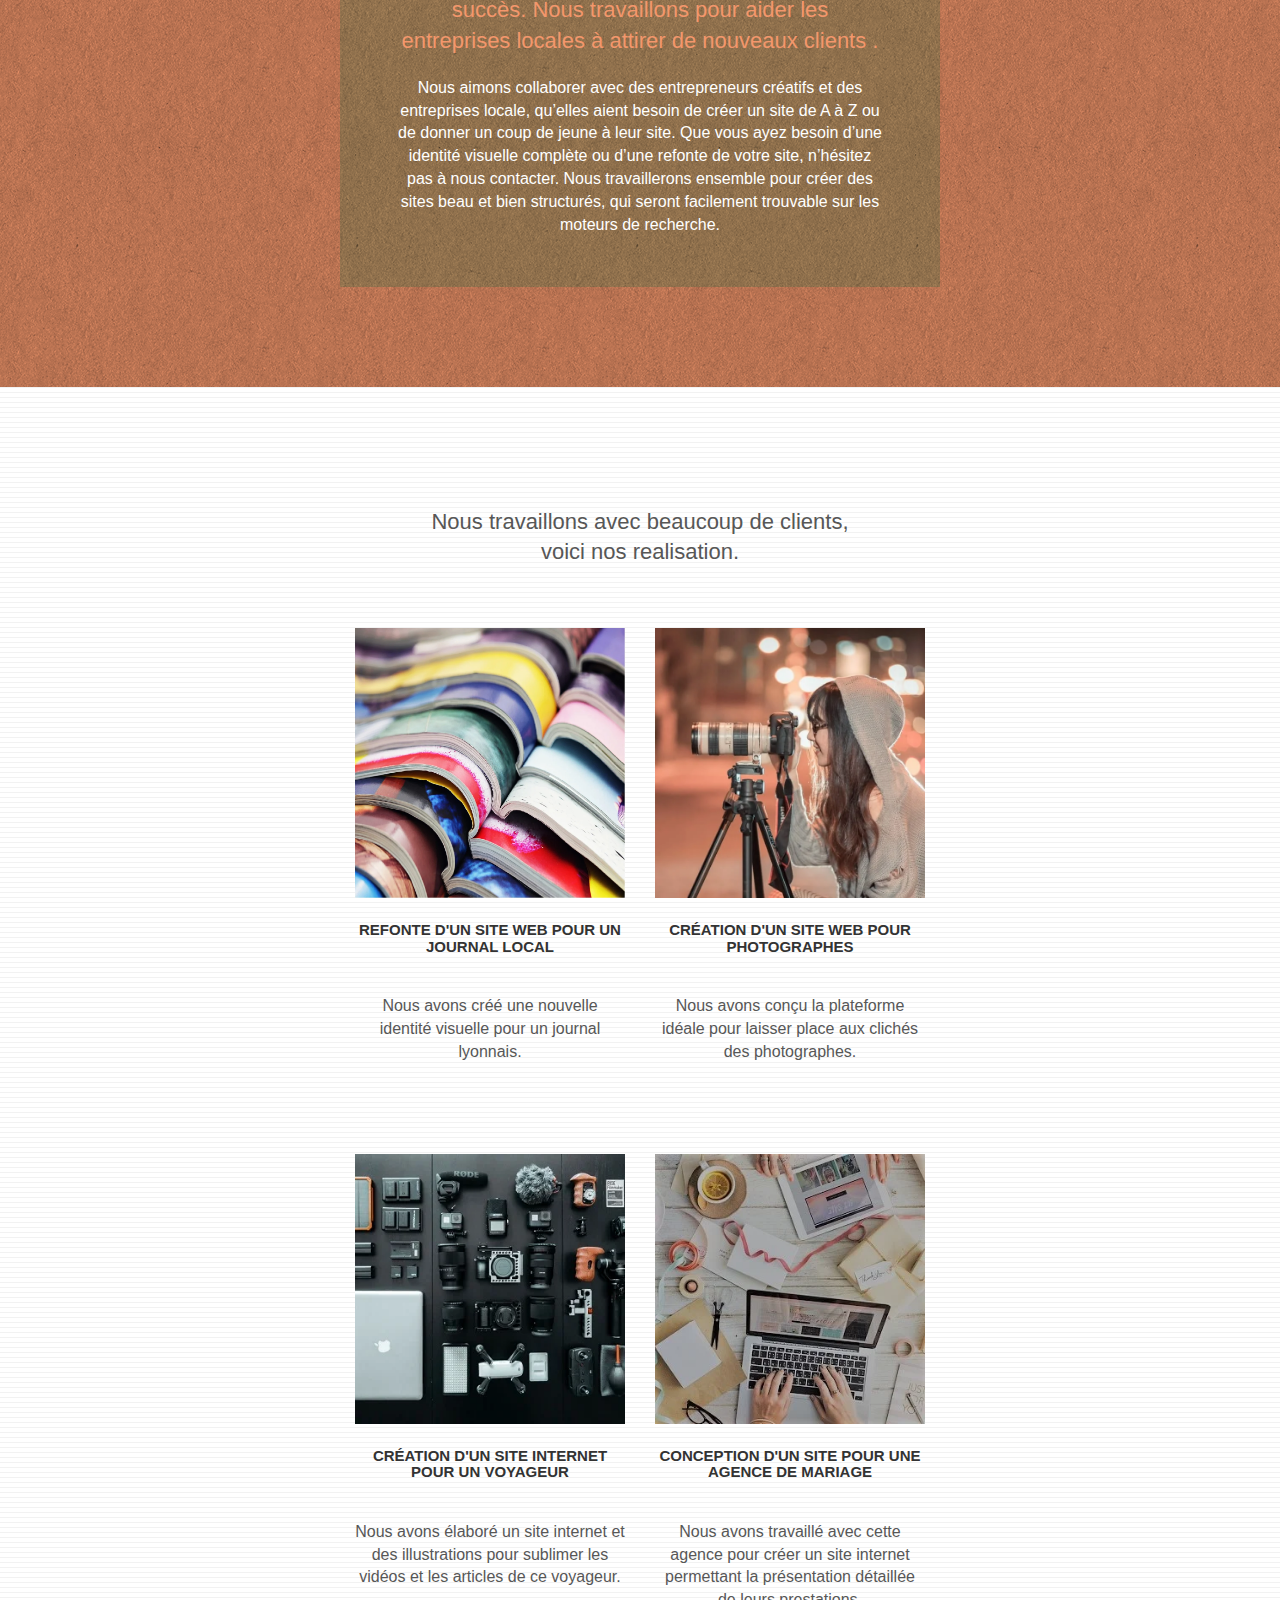
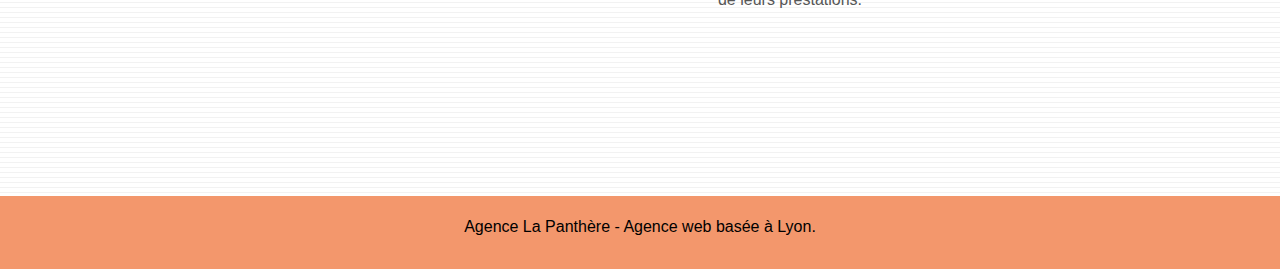
==== commit 1f9c7084: "the end" ====
--- a/index.html
+++ b/index.html
@@ -19,11 +19,11 @@
 	<link rel="stylesheet" type="text/css" href="./css/et-line.css">
 	
     
-	<script src="./js/jquery-2.1.0.js"></script>
-	<script src="./js/bootstrap.js"></script>
-	<script src="./js/blocs.js"></script>
-	<script src="./js/jquery.touchSwipe.js" defer></script>
-	<script src="./js/gmaps.js"></script>
+	<script defer src="./js/jquery-2.1.0.js"></script>
+	<script defer src="./js/bootstrap.js"></script>
+	<script defer src="./js/blocs.js"></script>
+	<script defer src="./js/jquery.touchSwipe.js"></script>
+	<script defer src="./js/gmaps.js"></script>
 
     <!-- Analytics -->
 
@@ -142,7 +142,7 @@
 						Nous souhaitons aider les entreprises de la région Lyonnaise à se développer et à connaître le succès. Nous travaillons pour aider les entreprises locales à attirer de nouveaux clients .<br>
 					</h2>
 					<p class="text-center white">
-						Nous aimons collaborer avec des entrepreneurs créatifs et des entreprises locale, qu’elles aient besoin de créer un site de A à Z ou de donner un coup de jeune à leur site. Que vous ayez besoin d’une identité visuelle complète ou d’une refonte de votre site, n’hésitez pas à nous contacter. Nous travaillerons ensemble pour créer des sites beau et bien structurés, qui seront facilement trouvable sur les moteurs de recherche. <br><br><a class="ltc-white bold-link" href="page2.html">Contactez notre équipe</a><br>
+						Nous aimons collaborer avec des entrepreneurs créatifs et des entreprises locale, qu’elles aient besoin de créer un site de A à Z ou de donner un coup de jeune à leur site. Que vous ayez besoin d’une identité visuelle complète ou d’une refonte de votre site, n’hésitez pas à nous contacter. Nous travaillerons ensemble pour créer des sites beau et bien structurés, qui seront facilement trouvable sur les moteurs de recherche. <br>
 					</p>
 				</div>
 			</div>
--- a/style.css
+++ b/style.css
@@ -870,13 +870,13 @@
     }
 }
 
-@media only screen and (min-device-width: 768px) and (max-device-width: 1024px) and (orientation: landscape) {
+@media only screen and (min-width: 768px) and (max-width: 1024px) and (orientation: landscape) {
     .b-parallax {
         background-attachment: scroll;
     }
 }
 
-@media only screen and (min-device-width: 1024px) and (max-device-width: 1366px) and (-webkit-min-device-pixel-ratio: 1.5) {
+@media only screen and (min-width: 1024px) and (max-width: 1366px) and (-webkit-min-device-pixel-ratio: 1.5) {
     .b-parallax {
         background-attachment: scroll;
     }
@@ -895,8 +895,8 @@
         position: relative;
     }
     .bloc {
-        padding-left: constant(safe-area-inset-left);
-        padding-right: constant(safe-area-inset-right);
+        /* padding-left: constant(safe-area-inset-left);
+        padding-right: constant(safe-area-inset-right);*/
     }
     .bloc-group,
     .bloc-group .bloc {
@@ -906,8 +906,8 @@
     .bloc-fill-screen .fill-bloc-top-edge,
     .bloc-fill-screen .fill-bloc-bottom-edge {
         padding: 0 20px;
-        padding-left: constant(safe-area-inset-left);
-        padding-right: constant(safe-area-inset-right);
+        /*padding-left: constant(safe-area-inset-left);
+        padding-right: constant(safe-area-inset-right);*/
     }
 }
 
